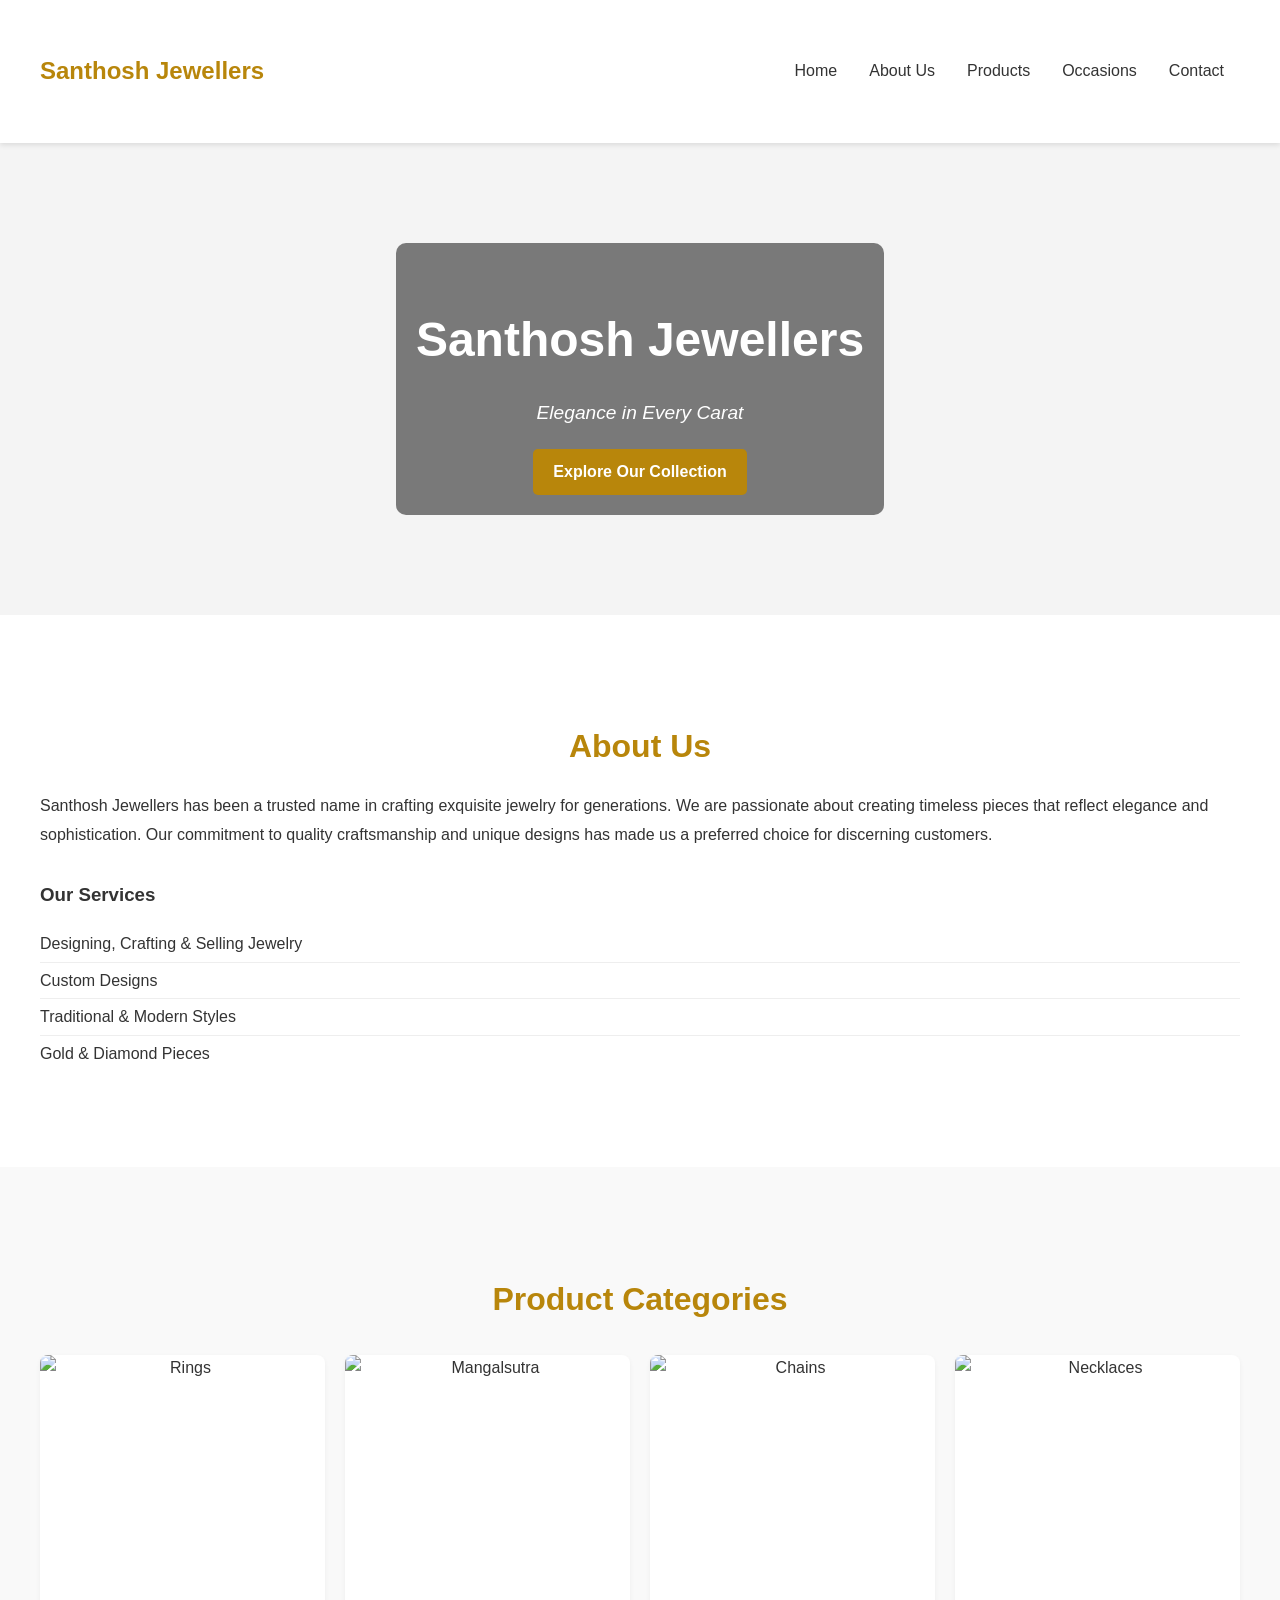
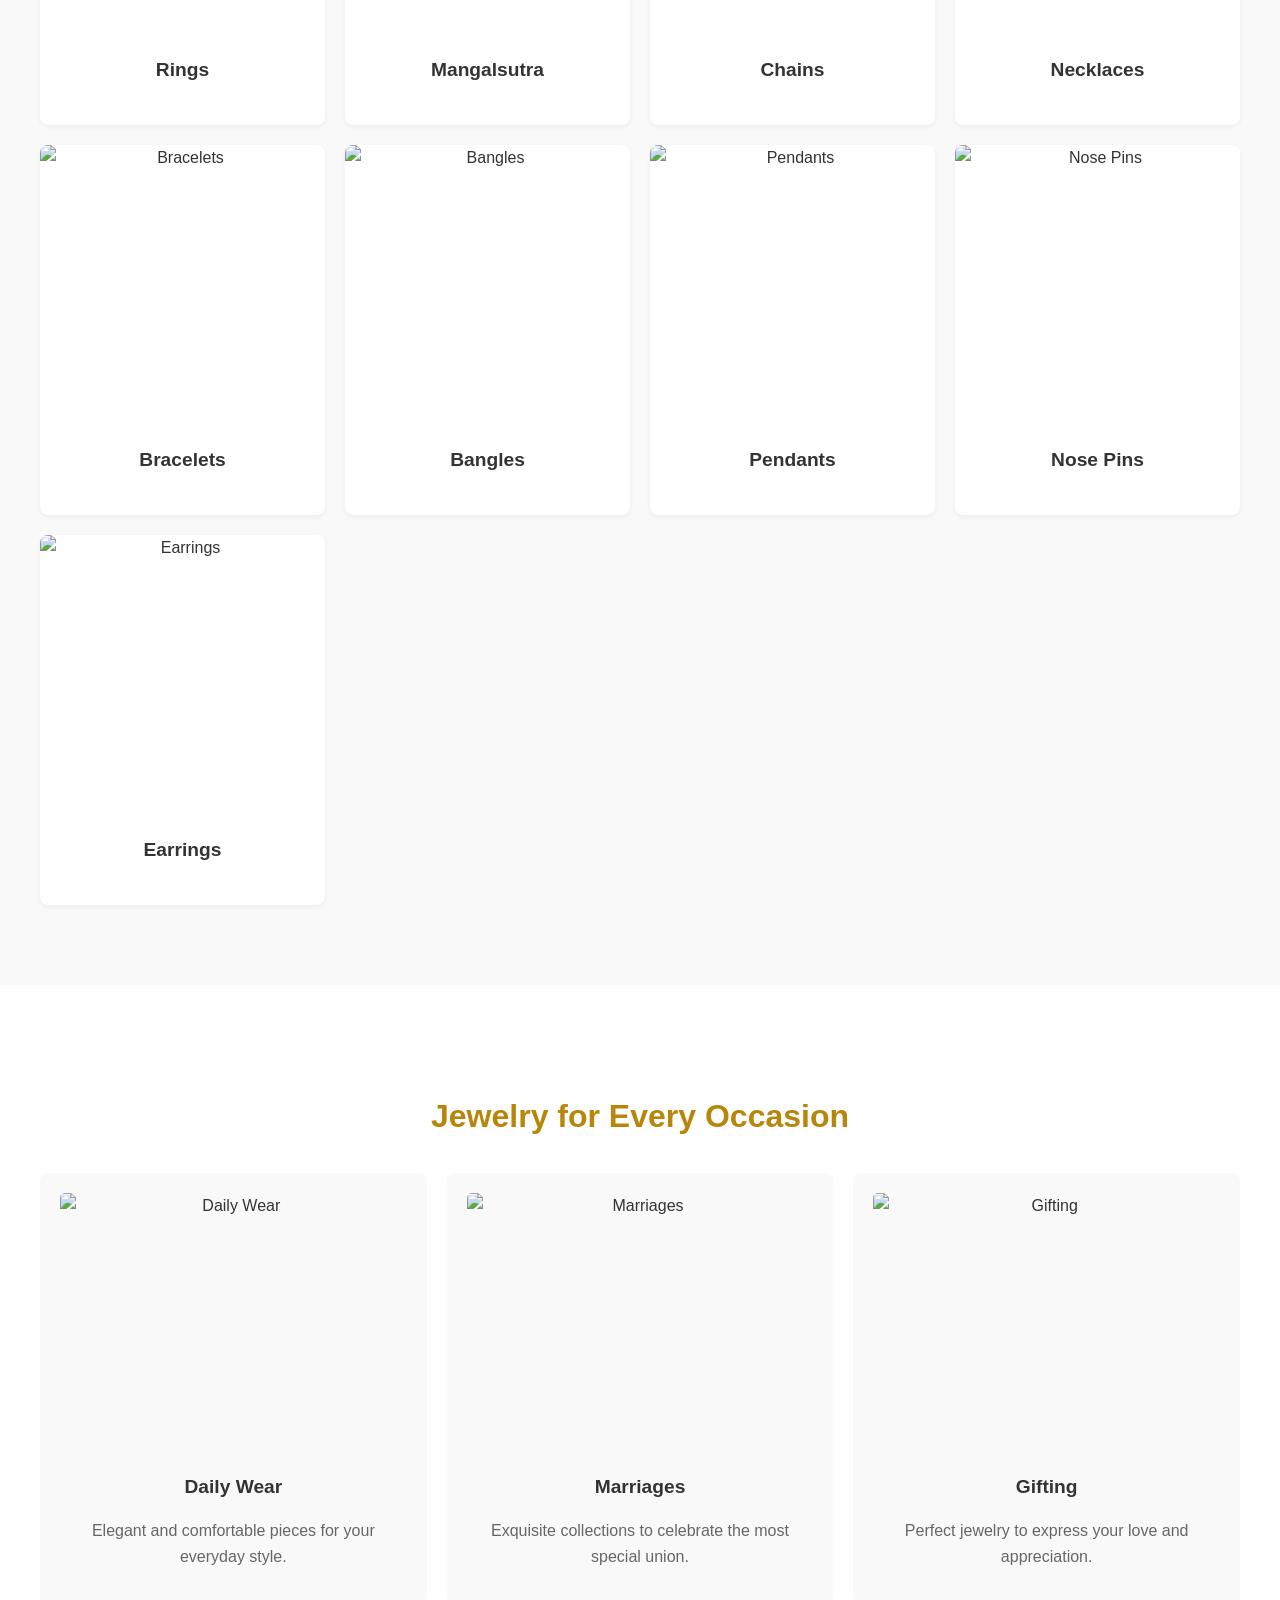
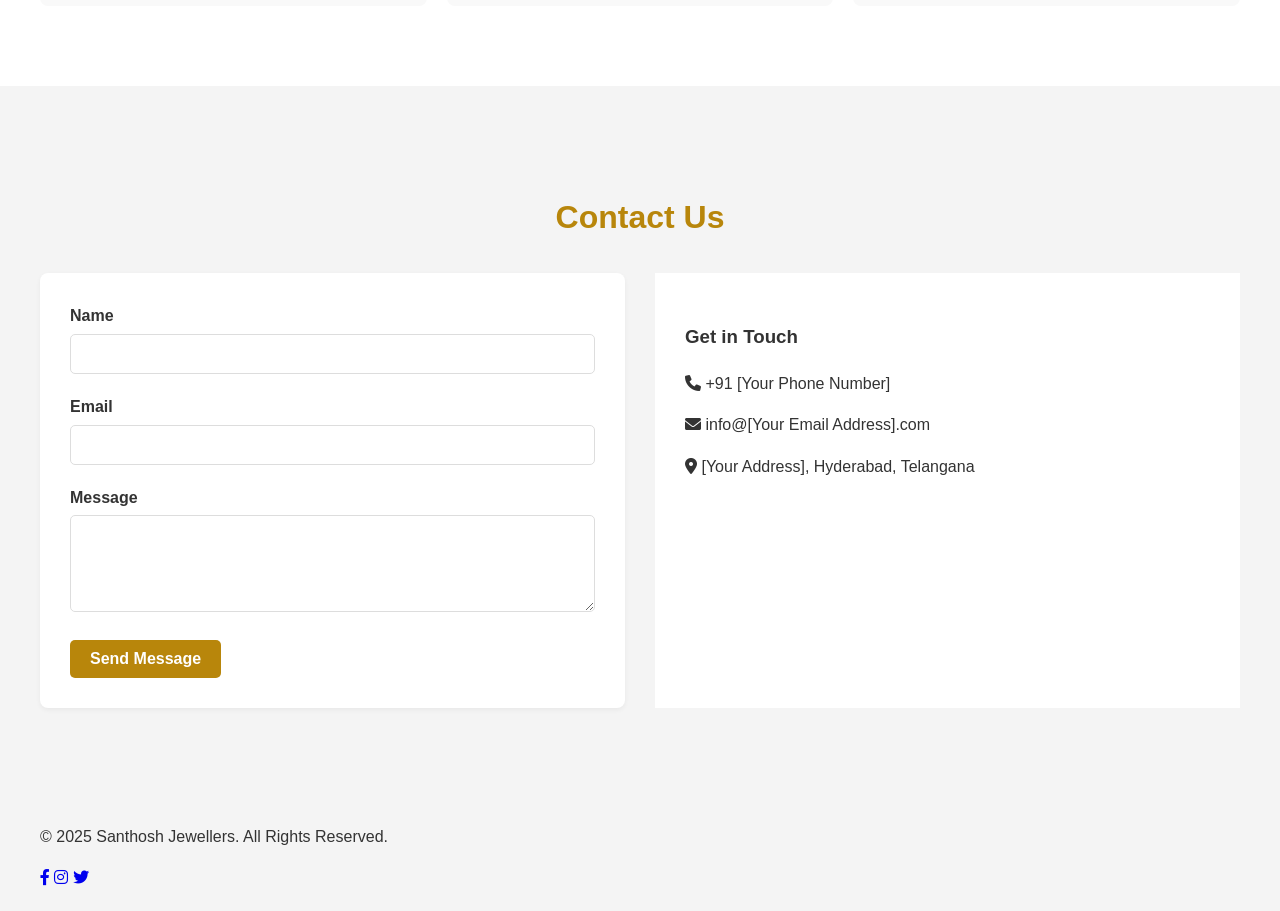
==== index.html @ 13a2f816 "Update index.html" ====
<!DOCTYPE html>
<html lang="en">
<head>
    <meta charset="UTF-8">
    <meta name="viewport" content="width=device-width, initial-scale=1.0">
    <title>Santhosh Jewellers</title>
    <link rel="stylesheet" href="style.css">
    <link rel="stylesheet" href="https://cdnjs.cloudflare.com/ajax/libs/font-awesome/6.0.0/css/all.min.css" integrity="sha512-9usAa10IRO0HhonpyAIVpjrylPvoDwiPUiKdWk5t3PyolY1cOd4DSE0Ga+ri4AuTroPR5aQvXU9xC6qOPnzFeg==" crossorigin="anonymous" referrerpolicy="no-referrer" />
</head>
<body>

    <header>
        <div class="container">
            <h1 class="logo">Santhosh Jewellers</h1>
            <nav>
                <button class="hamburger">
                    <i class="fas fa-bars"></i>
                </button>
                <ul class="nav-links">
                    <li><a href="#hero">Home</a></li>
                    <li><a href="#about">About Us</a></li>
                    <li><a href="#products">Products</a></li>
                    <li><a href="#occasions">Occasions</a></li>
                    <li><a href="#contact">Contact</a></li>
                </ul>
            </nav>
        </div>
    </header>

    <section id="hero" class="hero">
        <div class="hero-content">
            <h1>Santhosh Jewellers</h1>
            <p class="tagline">Elegance in Every Carat</p>
            <a href="#products" class="cta-button">Explore Our Collection</a>
        </div>
    </section>

    <section id="about" class="about">
        <div class="container">
            <h2>About Us</h2>
            <p>Santhosh Jewellers has been a trusted name in crafting exquisite jewelry for generations. We are passionate about creating timeless pieces that reflect elegance and sophistication. Our commitment to quality craftsmanship and unique designs has made us a preferred choice for discerning customers.</p>
            <div class="services">
                <h3>Our Services</h3>
                <ul>
                    <li>Designing, Crafting & Selling Jewelry</li>
                    <li>Custom Designs</li>
                    <li>Traditional & Modern Styles</li>
                    <li>Gold & Diamond Pieces</li>
                </ul>
            </div>
        </div>
    </section>

    <section id="products" class="products">
        <div class="container">
            <h2>Product Categories</h2>
            <div class="product-grid">
                <div class="product-card">
                    <img src="images/rings.jpeg" alt="Rings">
                    <h3>Rings</h3>
                </div>
                <div class="product-card">
                    <img src="images/mangalsutra.jpeg" alt="Mangalsutra">
                    <h3>Mangalsutra</h3>
                </div>
                <div class="product-card">
                    <img src="images/chains.jpeg" alt="Chains">
                    <h3>Chains</h3>
                </div>
                <div class="product-card">
                    <img src="images/necklaces.jpeg" alt="Necklaces">
                    <h3>Necklaces</h3>
                </div>
                <div class="product-card">
                    <img src="images/bracelets.jpg" alt="Bracelets">
                    <h3>Bracelets</h3>
                </div>
                <div class="product-card">
                    <img src="images/bangles.jpeg" alt="Bangles">
                    <h3>Bangles</h3>
                </div>
                <div class="product-card">
                    <img src="images/pendants.jpeg" alt="Pendants">
                    <h3>Pendants</h3>
                </div>
                <div class="product-card">
                    <img src="images/nosepins.jpeg" alt="Nose Pins">
                    <h3>Nose Pins</h3>
                </div>
                <div class="product-card">
                    <img src="images/earrings.jpg" alt="Earrings">
                    <h3>Earrings</h3>
                </div>
            </div>
        </div>
    </section>

    <section id="occasions" class="occasions">
        <div class="container">
            <h2>Jewelry for Every Occasion</h2>
            <div class="occasion-grid">
                <div class="occasion-card">
                    <img src="images/daily-wear.jpg" alt="Daily Wear">
                    <h3>Daily Wear</h3>
                    <p>Elegant and comfortable pieces for your everyday style.</p>
                </div>
                <div class="occasion-card">
                    <img src="images/marriages.jpg" alt="Marriages">
                    <h3>Marriages</h3>
                    <p>Exquisite collections to celebrate the most special union.</p>
                </div>
                <div class="occasion-card">
                    <img src="images/gifting.jpg" alt="Gifting">
                    <h3>Gifting</h3>
                    <p>Perfect jewelry to express your love and appreciation.</p>
                </div>
            </div>
        </div>
    </section>

    <section id="contact" class="contact">
        <div class="container">
            <h2>Contact Us</h2>
            <div class="contact-wrapper">
                <form class="contact-form">
                    <div class="form-group">
                        <label for="name">Name</label>
                        <input type="text" id="name" name="name" required>
                    </div>
                    <div class="form-group">
                        <label for="email">Email</label>
                        <input type="email" id="email" name="email" required>
                    </div>
                    <div class="form-group">
                        <label for="message">Message</label>
                        <textarea id="message" name="message" rows="5" required></textarea>
                    </div>
                    <button type="submit" class="submit-button">Send Message</button>
                </form>
                <div class="contact-info">
                    <h3>Get in Touch</h3>
                    <p><i class="fas fa-phone"></i> +91 [Your Phone Number]</p>
                    <p><i class="fas fa-envelope"></i> info@[Your Email Address].com</p>
                    <p><i class="fas fa-map-marker-alt"></i> [Your Address], Hyderabad, Telangana</p>
                </div>
            </div>
        </div>
    </section>

    <footer>
        <div class="container">
            <p>&copy; 2025 Santhosh Jewellers. All Rights Reserved.</p>
            <div class="social-icons">
                <a href="#" target="_blank"><i class="fab fa-facebook-f"></i></a>
                <a href="#" target="_blank"><i class="fab fa-instagram"></i></a>
                <a href="#" target="_blank"><i class="fab fa-twitter"></i></a>
            </div>
        </div>
    </footer>

    <script>
        const hamburger = document.querySelector('.hamburger');
        const navLinks = document.querySelector('.nav-links');

        hamburger.addEventListener('click', () => {
            navLinks.classList.toggle('open');
        });

        // Basic fade-in animation on scroll (Optional)
        const observer = new IntersectionObserver((entries) => {
            entries.forEach((entry) => {
                if (entry.isIntersecting) {
                    entry.target.classList.add('show');
                }
            });
        });

        const hiddenElements = document.querySelectorAll('.about, .products, .occasions, .contact, .hero');
        hiddenElements.forEach((el) => observer.observe(el));
    </script>

</body>
</html>
---- style.css ----
/* style.css */
body {
    font-family: sans-serif;
    margin: 0;
    padding: 0;
    background-color: #f4f4f4;
    color: #333;
    line-height: 1.6;
}

.container {
    max-width: 1200px;
    margin: 0 auto;
    padding: 20px;
}

/* Header */
header {
    background-color: #fff;
    padding: 1em 0;
    box-shadow: 0 2px 5px rgba(0, 0, 0, 0.1);
    position: sticky;
    top: 0;
    z-index: 100;
}

header .container {
    display: flex;
    justify-content: space-between;
    align-items: center;
}

.logo {
    color: #b8860b; /* Gold color */
    font-size: 1.5em;
    font-weight: bold;
}

nav ul {
    list-style: none;
    padding: 0;
    margin: 0;
    display: flex;
}

nav ul li a {
    display: block;
    padding: 0.5em 1em;
    text-decoration: none;
    color: #333;
    transition: color 0.3s ease;
}

nav ul li a:hover {
    color: #b8860b;
}

.hamburger {
    display: none;
    background: none;
    border: none;
    font-size: 1.5em;
    color: #333;
    cursor: pointer;
}

/* Hero Section */
.hero {
    background-image: url('images/hero-banner.jpg'); /* Replace with your image */
    background-size: cover;
    background-position: center;
    color: #fff;
    text-align: center;
    padding: 100px 0;
    display: flex;
    align-items: center;
    justify-content: center;
}

.hero-content {
    max-width: 800px;
    padding: 20px;
    background-color: rgba(0, 0, 0, 0.5);
    border-radius: 10px;
}

.hero h1 {
    font-size: 3em;
    margin-bottom: 10px;
}

.hero .tagline {
    font-size: 1.2em;
    margin-bottom: 20px;
    font-style: italic;
}

.cta-button {
    display: inline-block;
    background-color: #b8860b;
    color: #fff;
    padding: 10px 20px;
    text-decoration: none;
    border-radius: 5px;
    font-weight: bold;
    transition: background-color 0.3s ease;
}

.cta-button:hover {
    background-color: #966f33;
}

/* About Us Section */
.about {
    padding: 60px 0;
    background-color: #fff;
}

.about h2 {
    color: #b8860b;
    text-align: center;
    margin-bottom: 20px;
    font-size: 2em;
}

.about p {
    line-height: 1.8;
    margin-bottom: 20px;
}

.services {
    margin-top: 30px;
}

.services h3 {
    color: #333;
    margin-bottom: 10px;
}

.services ul {
    list-style: none;
    padding: 0;
}

.services ul li {
    padding: 5px 0;
    border-bottom: 1px solid #eee;
}

.services ul li:last-child {
    border-bottom: none;
}

/* Product Categories Section */
.products {
    padding: 60px 0;
    background-color: #f9f9f9;
}

.products h2 {
    color: #b8860b;
    text-align: center;
    margin-bottom: 30px;
    font-size: 2em;
}

.product-grid {
    display: grid;
    grid-template-columns: repeat(auto-fit, minmax(250px, 1fr));
    gap: 20px;
}

.product-card {
    background-color: #fff;
    border-radius: 8px;
    overflow: hidden;
    box-shadow: 0 2px 5px rgba(0, 0, 0, 0.05);
    text-align: center;
    padding-bottom: 20px;
}

.product-card img {
    width: 100%;
    display: block;
    height: auto; /* Maintain aspect ratio */
    aspect-ratio: 1 / 1; /* Ensure square aspect ratio */
    object-fit: cover;
}

.product-card h3 {
    margin-top: 15px;
    color: #333;
    font-size: 1.2em;
}

/* Occasions Section */
.occasions {
    padding: 60px 0;
    background-color: #fff;
}

.occasions h2 {
    color: #b8860b;
    text-align: center;
    margin-bottom: 30px;
    font-size: 2em;
}

.occasion-grid {
    display: grid;
    grid-template-columns: repeat(auto-fit, minmax(300px, 1fr));
    gap: 20px;
}

.occasion-card {
    background-color: #f9f9f9;
    padding: 20px;
    border-radius: 8px;
    text-align: center;
}

.occasion-card img {
    width: 100%;
    display: block;
    border-radius: 5px;
    margin-bottom: 10px;
    height: auto;
    aspect-ratio: 4 / 3;
    object-fit: cover;
}

.occasion-card h3 {
    color: #333;
    margin-bottom: 10px;
    font-size: 1.2em;
}

.occasion-card p {
    color: #666;
}

/* Contact Section */
.contact {
    padding: 60px 0;
    background-color: #f4f4f4;
}

.contact h2 {
    color: #b8860b;
    text-align: center;
    margin-bottom: 30px;
    font-size: 2em;
}

.contact-wrapper {
    display: grid;
    grid-template-columns: repeat(auto-fit, minmax(300px, 1fr));
    gap: 30px;
}

.contact-form {
    background-color: #fff;
    padding: 30px;
    border-radius: 8px;
    box-shadow: 0 2px 5px rgba(0, 0, 0, 0.05);
}

.form-group {
    margin-bottom: 20px;
}

.form-group label {
    display: block;
    margin-bottom: 5px;
    color: #333;
    font-weight: bold;
}

.form-group input[type="text"],
.form-group input[type="email"],
.form-group textarea {
    width: 100%;
    padding: 10px;
    border: 1px solid #ddd;
    border-radius: 5px;
    box-sizing: border-box;
    font-size: 1em;
}

.form-group textarea {
    resize: vertical;
}

.submit-button {
    background-color: #b8860b;
    color: #fff;
    padding: 10px 20px;
    border: none;
    border-radius: 5px;
    cursor: pointer;
    font-size: 1em;
    font-weight: bold;
    transition: background-color 0.3s ease;
}

.submit-button:hover {
    background-color: #966f33;
}

.contact-info {
    background-color: #fff;
    padding: 30px;
    border-radius
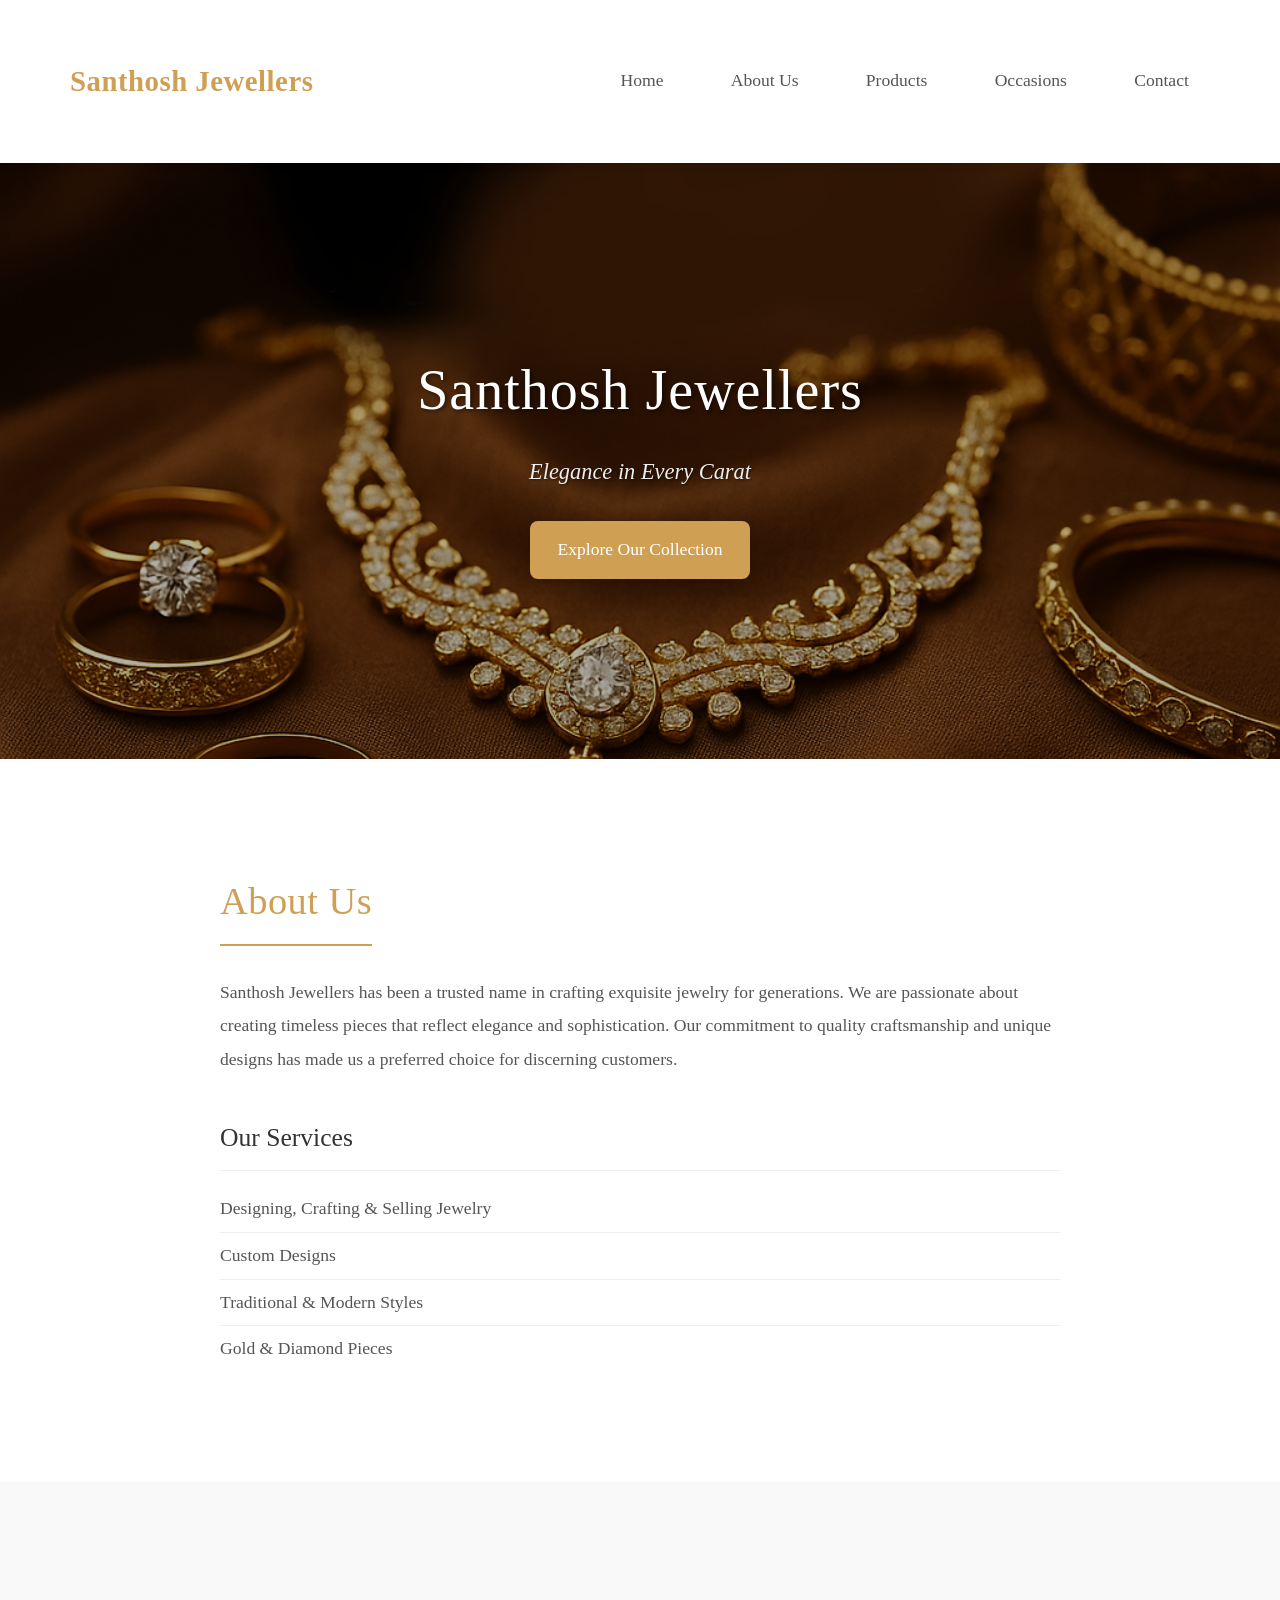
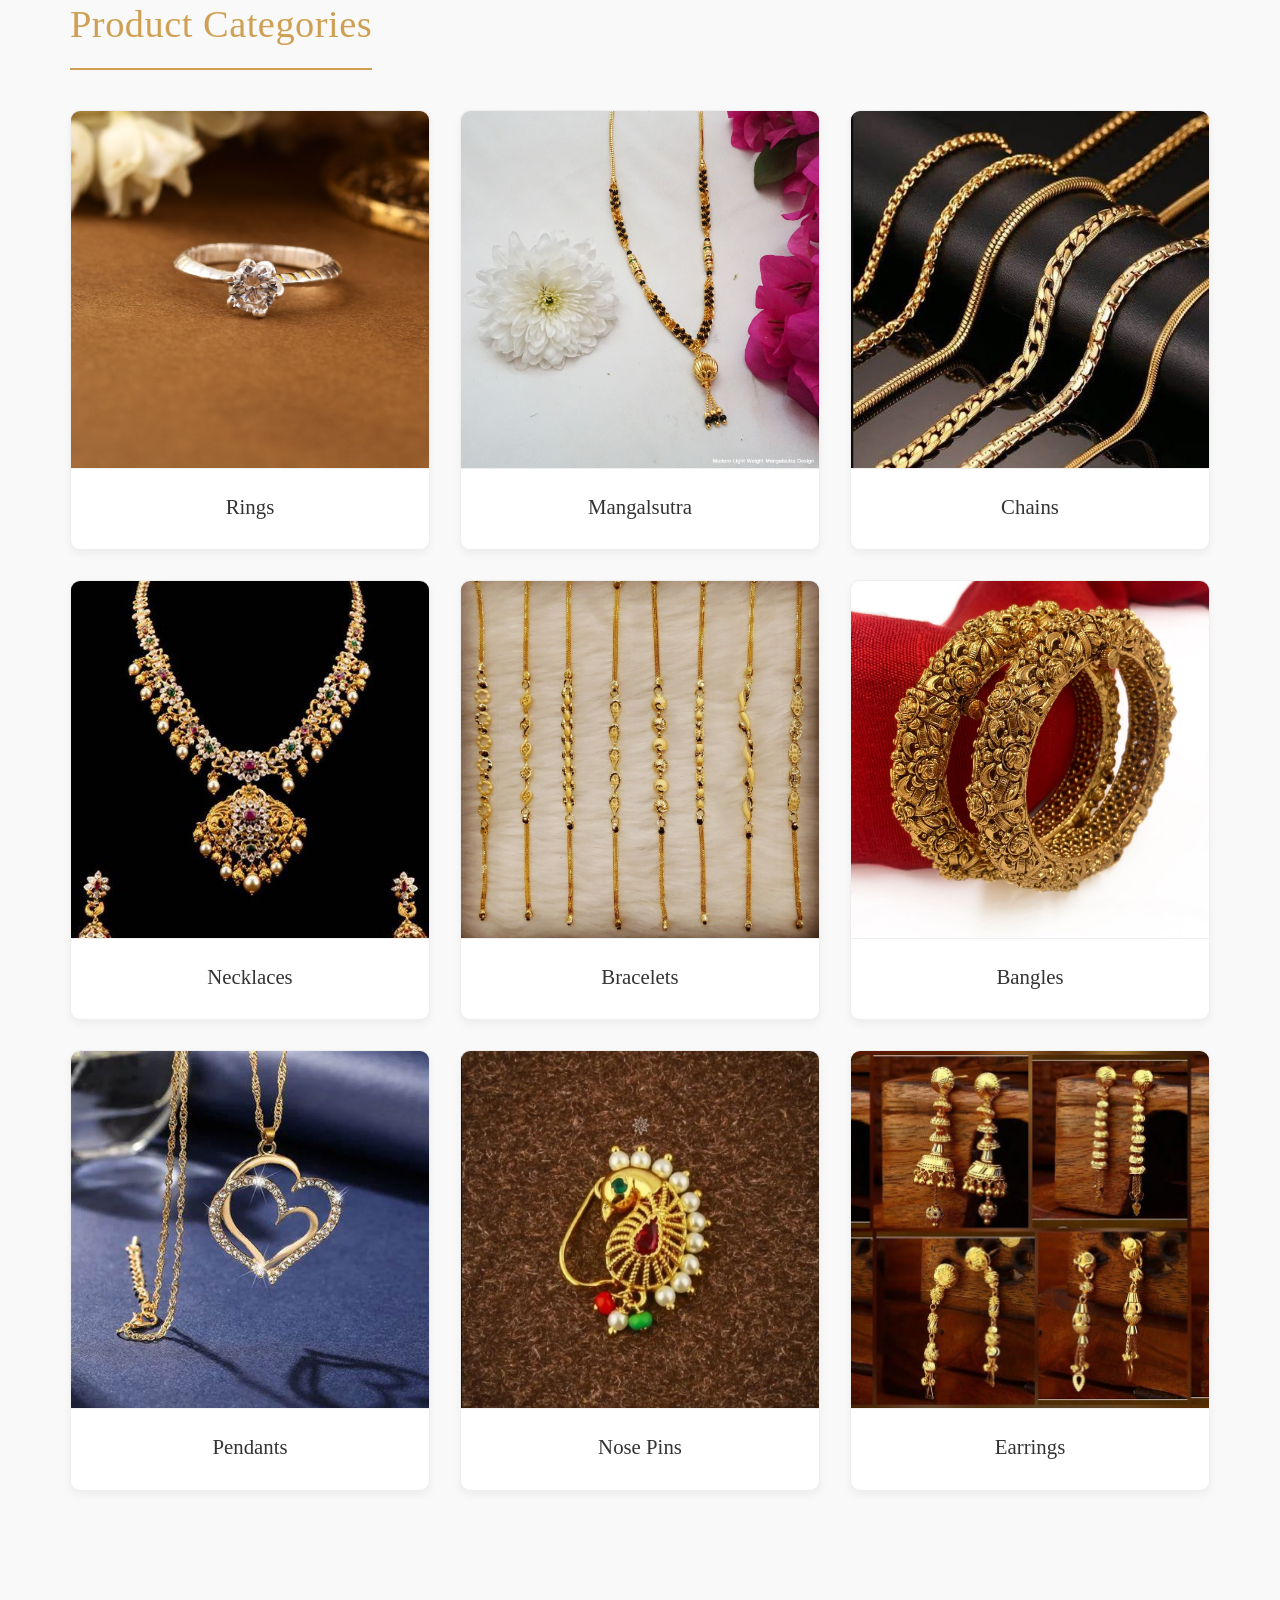
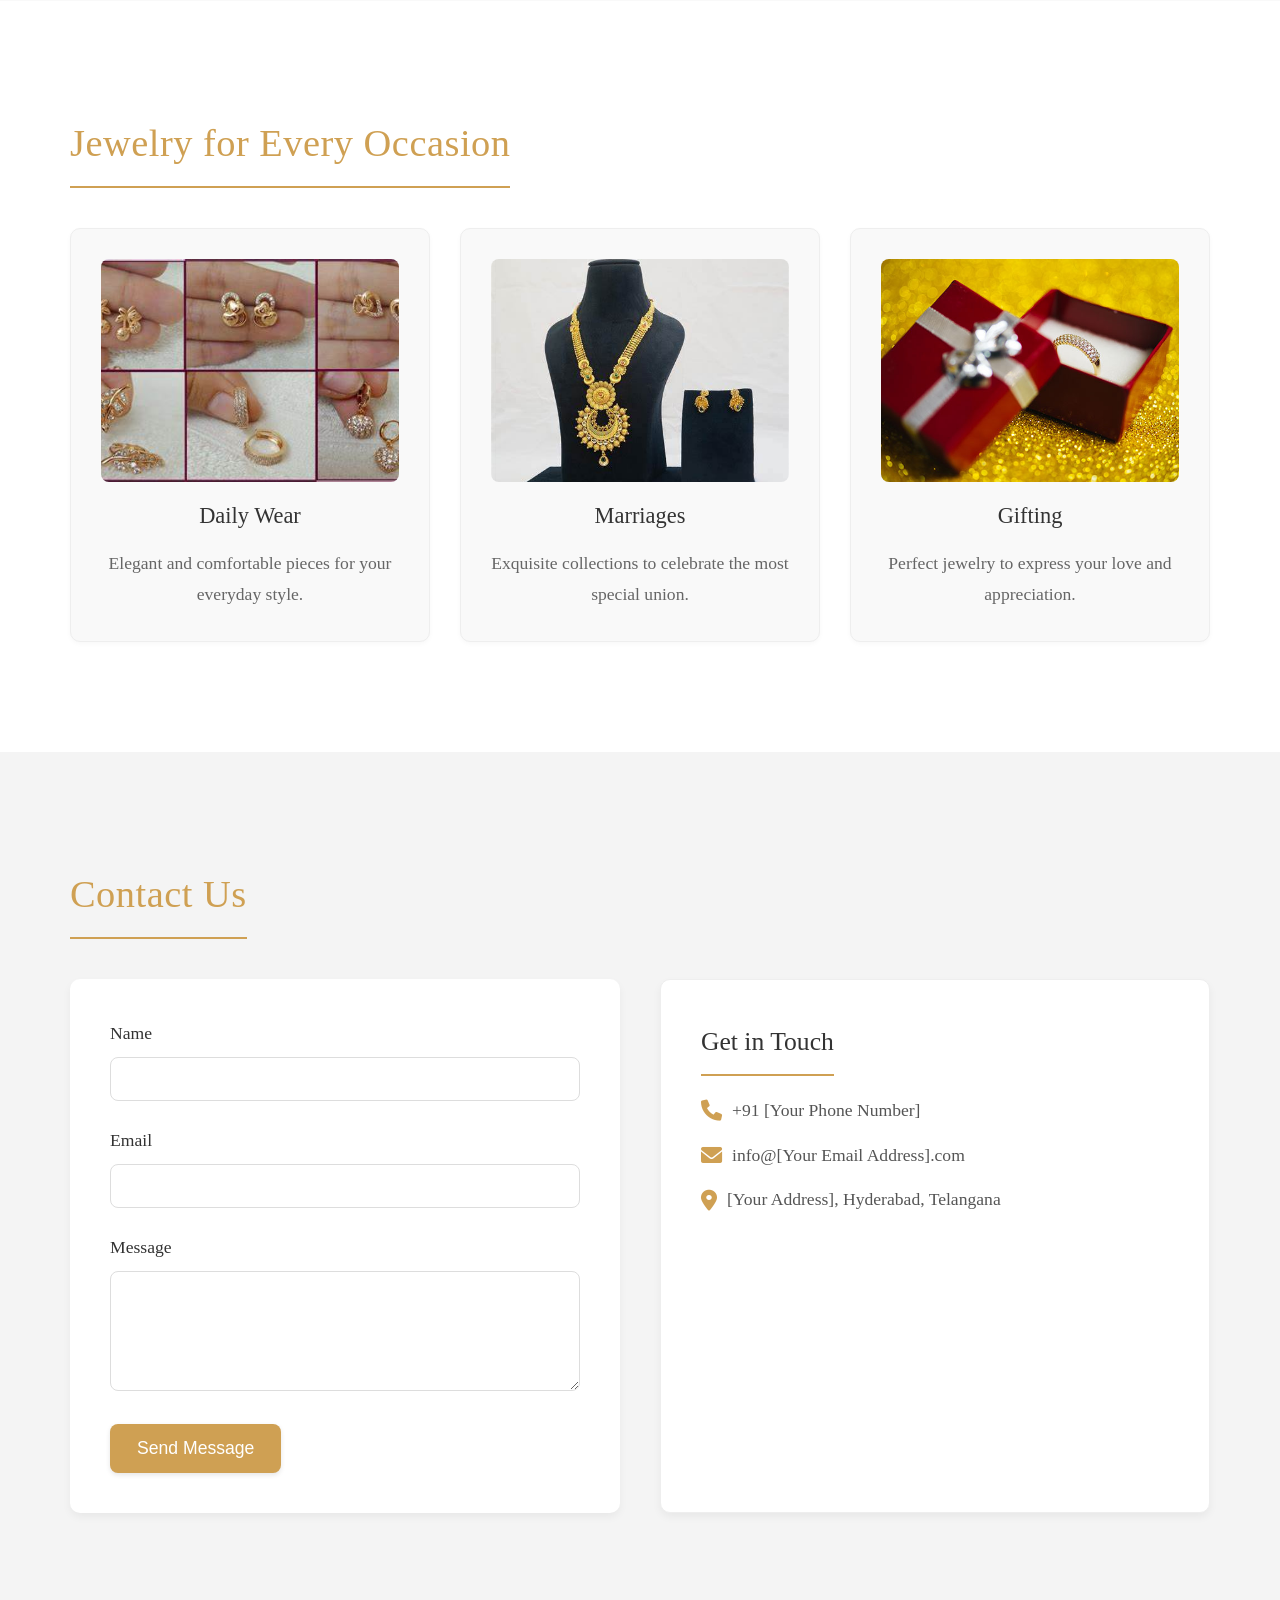
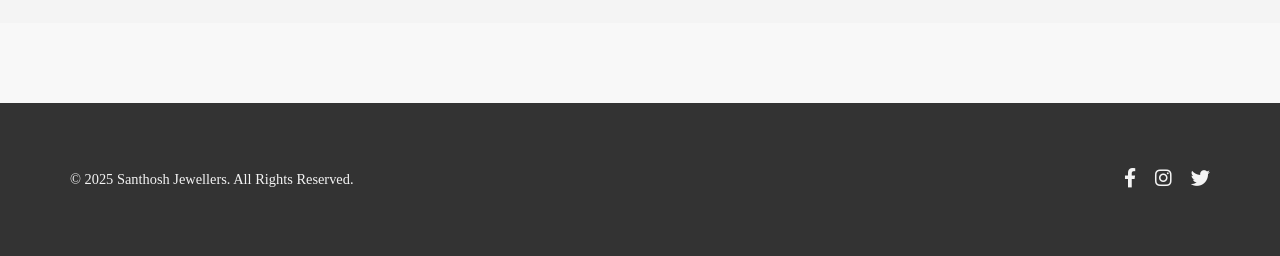
==== commit c9f613d2: "Update index.html" ====
--- a/index.html
+++ b/index.html
@@ -100,12 +100,12 @@
             <h2>Jewelry for Every Occasion</h2>
             <div class="occasion-grid">
                 <div class="occasion-card">
-                    <img src="images/daily-wear.jpg" alt="Daily Wear">
+                    <img src="images/daily-wear.jpeg" alt="Daily Wear">
                     <h3>Daily Wear</h3>
                     <p>Elegant and comfortable pieces for your everyday style.</p>
                 </div>
                 <div class="occasion-card">
-                    <img src="images/marriages.jpg" alt="Marriages">
+                    <img src="images/marriages.jpeg" alt="Marriages">
                     <h3>Marriages</h3>
                     <p>Exquisite collections to celebrate the most special union.</p>
                 </div>
--- a/style.css
+++ b/style.css
@@ -1,24 +1,30 @@
 /* style.css */
-body {
-    font-family: sans-serif;
+* {
     margin: 0;
     padding: 0;
-    background-color: #f4f4f4;
+    box-sizing: border-box;
+}
+
+body {
+    font-family: 'Merriweather', serif;
+    margin: 0;
+    padding: 0;
+    background-color: #f8f8f8;
     color: #333;
-    line-height: 1.6;
+    line-height: 1.7;
 }
 
 .container {
     max-width: 1200px;
     margin: 0 auto;
-    padding: 20px;
+    padding: 30px;
 }
 
 /* Header */
 header {
     background-color: #fff;
-    padding: 1em 0;
-    box-shadow: 0 2px 5px rgba(0, 0, 0, 0.1);
+    padding: 1.5em 0;
+    box-shadow: 0 4px 8px rgba(0, 0, 0, 0.05);
     position: sticky;
     top: 0;
     z-index: 100;
@@ -31,9 +37,15 @@
 }
 
 .logo {
-    color: #b8860b; /* Gold color */
-    font-size: 1.5em;
+    color: #cfa053;
+    font-size: 1.8em;
     font-weight: bold;
+    letter-spacing: 0.5px;
+}
+
+nav {
+    display: flex;
+    align-items: center;
 }
 
 nav ul {
@@ -43,98 +55,146 @@
     display: flex;
 }
 
+nav ul li {
+    margin-left: 25px;
+}
+
+nav ul li:first-child {
+    margin-left: 0;
+}
+
 nav ul li a {
     display: block;
-    padding: 0.5em 1em;
+    padding: 0.7em 1.2em;
     text-decoration: none;
-    color: #333;
-    transition: color 0.3s ease;
+    color: #555;
+    transition: color 0.3s ease, border-bottom 0.3s ease;
+    font-size: 1.1em;
 }
 
 nav ul li a:hover {
-    color: #b8860b;
+    color: #cfa053;
+    border-bottom: 2px solid #cfa053;
 }
 
 .hamburger {
     display: none;
     background: none;
     border: none;
-    font-size: 1.5em;
-    color: #333;
+    font-size: 1.8em;
+    color: #555;
     cursor: pointer;
 }
 
 /* Hero Section */
 .hero {
-    background-image: url('images/hero-banner.jpg'); /* Replace with your image */
+    background-image: url('images/hero-banner.png');
     background-size: cover;
     background-position: center;
     color: #fff;
     text-align: center;
-    padding: 100px 0;
+    padding: 150px 0;
     display: flex;
     align-items: center;
     justify-content: center;
+    position: relative;
+}
+
+.hero::before {
+    content: '';
+    position: absolute;
+    top: 0;
+    left: 0;
+    width: 100%;
+    height: 100%;
+    background-color: rgba(0, 0, 0, 0.3);
 }
 
 .hero-content {
-    max-width: 800px;
-    padding: 20px;
-    background-color: rgba(0, 0, 0, 0.5);
-    border-radius: 10px;
+    max-width: 900px;
+    padding: 30px;
+    text-align: center;
+    position: relative;
 }
 
 .hero h1 {
-    font-size: 3em;
-    margin-bottom: 10px;
+    font-size: 3.5em;
+    margin-bottom: 15px;
+    letter-spacing: 1px;
+    font-weight: 400;
+    text-shadow: 2px 2px 4px rgba(0, 0, 0, 0.5);
 }
 
 .hero .tagline {
-    font-size: 1.2em;
-    margin-bottom: 20px;
+    font-size: 1.4em;
+    margin-bottom: 30px;
     font-style: italic;
+    color: #eee;
+    text-shadow: 1px 1px 2px rgba(0, 0, 0, 0.5);
 }
 
 .cta-button {
     display: inline-block;
+    background-color: #cfa053;
+    color: #fff;
+    padding: 12px 25px;
+    text-decoration: none;
+    border-radius: 8px;
+    font-weight: 500;
+    transition: background-color 0.3s ease, box-shadow 0.3s ease, transform 0.2s ease;
+    box-shadow: 0 2px 5px rgba(0, 0, 0, 0.1);
+    font-size: 1.1em;
+    border: 2px solid transparent;
+}
+
+.cta-button:hover {
     background-color: #b8860b;
-    color: #fff;
-    padding: 10px 20px;
-    text-decoration: none;
-    border-radius: 5px;
-    font-weight: bold;
-    transition: background-color 0.3s ease;
-}
-
-.cta-button:hover {
-    background-color: #966f33;
+    box-shadow: 0 4px 8px rgba(0, 0, 0, 0.15);
+    transform: translateY(-2px);
+    border-color: #b8860b;
 }
 
 /* About Us Section */
 .about {
-    padding: 60px 0;
+    padding: 80px 0;
     background-color: #fff;
 }
 
+.about .container {
+    max-width: 900px;
+}
+
 .about h2 {
-    color: #b8860b;
-    text-align: center;
-    margin-bottom: 20px;
-    font-size: 2em;
+    color: #cfa053;
+    text-align: center;
+    margin-bottom: 30px;
+    font-size: 2.4em;
+    font-weight: 400;
+    letter-spacing: 0.5px;
+    border-bottom: 2px solid #cfa053;
+    padding-bottom: 10px;
+    display: inline-block;
+    width: auto;
 }
 
 .about p {
-    line-height: 1.8;
-    margin-bottom: 20px;
+    line-height: 1.9;
+    margin-bottom: 30px;
+    color: #555;
+    font-size: 1.1em;
 }
 
 .services {
-    margin-top: 30px;
+    margin-top: 40px;
 }
 
 .services h3 {
     color: #333;
-    margin-bottom: 10px;
+    margin-bottom: 15px;
+    font-size: 1.6em;
+    font-weight: 500;
+    border-bottom: 1px solid #eee;
+    padding-bottom: 10px;
 }
 
 .services ul {
@@ -143,8 +203,14 @@
 }
 
 .services ul li {
-    padding: 5px 0;
+    padding: 8px 0;
     border-bottom: 1px solid #eee;
+    color: #555;
+    font-size: 1.1em;
+    transition:  color 0.3s ease;
+}
+.services ul li:hover{
+    color: #cfa053;
 }
 
 .services ul li:last-child {
@@ -153,161 +219,393 @@
 
 /* Product Categories Section */
 .products {
-    padding: 60px 0;
+    padding: 80px 0;
     background-color: #f9f9f9;
 }
 
 .products h2 {
-    color: #b8860b;
-    text-align: center;
-    margin-bottom: 30px;
-    font-size: 2em;
-}
+    color: #cfa053;
+    text-align: center;
+    margin-bottom: 40px;
+    font-size: 2.4em;
+    font-weight: 400;
+    letter-spacing: 0.5px;
+    border-bottom: 2px solid #cfa053;
+    padding-bottom: 10px;
+    display: inline-block;
+    width: auto;
+}
+
 
 .product-grid {
     display: grid;
-    grid-template-columns: repeat(auto-fit, minmax(250px, 1fr));
-    gap: 20px;
+    grid-template-columns: repeat(auto-fit, minmax(280px, 1fr));
+    gap: 30px;
 }
 
 .product-card {
     background-color: #fff;
-    border-radius: 8px;
+    border-radius: 10px;
     overflow: hidden;
-    box-shadow: 0 2px 5px rgba(0, 0, 0, 0.05);
-    text-align: center;
-    padding-bottom: 20px;
+    box-shadow: 0 4px 8px rgba(0, 0, 0, 0.05);
+    text-align: center;
+    padding-bottom: 25px;
+    transition: transform 0.3s ease-in-out, box-shadow 0.3s ease-in-out;
+    border: 1px solid #eee;
+}
+
+.product-card:hover {
+    transform: translateY(-5px);
+    box-shadow: 0 6px 12px rgba(0, 0, 0, 0.1);
+    border-color: #cfa053;
 }
 
 .product-card img {
     width: 100%;
     display: block;
-    height: auto; /* Maintain aspect ratio */
-    aspect-ratio: 1 / 1; /* Ensure square aspect ratio */
+    height: auto;
+    aspect-ratio: 1 / 1;
     object-fit: cover;
+    border-bottom: 1px solid #eee;
+    transition:  transform 0.3s ease-in-out;
+}
+.product-card img:hover{
+    transform: scale(1.05);
 }
 
 .product-card h3 {
-    margin-top: 15px;
+    margin-top: 20px;
     color: #333;
-    font-size: 1.2em;
+    font-size: 1.3em;
+    font-weight: 500;
 }
 
 /* Occasions Section */
 .occasions {
-    padding: 60px 0;
+    padding: 80px 0;
     background-color: #fff;
 }
 
 .occasions h2 {
-    color: #b8860b;
-    text-align: center;
-    margin-bottom: 30px;
-    font-size: 2em;
+    color: #cfa053;
+    text-align: center;
+    margin-bottom: 40px;
+    font-size: 2.4em;
+    font-weight: 400;
+    letter-spacing: 0.5px;
+    border-bottom: 2px solid #cfa053;
+    padding-bottom: 10px;
+    display: inline-block;
+    width: auto;
 }
 
 .occasion-grid {
     display: grid;
-    grid-template-columns: repeat(auto-fit, minmax(300px, 1fr));
-    gap: 20px;
+    grid-template-columns: repeat(auto-fit, minmax(320px, 1fr));
+    gap: 30px;
 }
 
 .occasion-card {
     background-color: #f9f9f9;
-    padding: 20px;
-    border-radius: 8px;
-    text-align: center;
+    padding: 30px;
+    border-radius: 10px;
+    text-align: center;
+    box-shadow: 0 2px 5px rgba(0, 0, 0, 0.03);
+    transition: transform 0.3s ease-in-out, box-shadow 0.3s ease-in-out;
+    border: 1px solid #eee;
+}
+.occasion-card:hover {
+    transform: translateY(-5px);
+    box-shadow: 0 6px 12px rgba(0, 0, 0, 0.1);
+    border-color: #cfa053;
 }
 
 .occasion-card img {
     width: 100%;
     display: block;
-    border-radius: 5px;
-    margin-bottom: 10px;
+    border-radius: 8px;
+    margin-bottom: 15px;
     height: auto;
     aspect-ratio: 4 / 3;
     object-fit: cover;
+    transition:  transform 0.3s ease-in-out;
+}
+.occasion-card img:hover{
+    transform: scale(1.05);
 }
 
 .occasion-card h3 {
     color: #333;
-    margin-bottom: 10px;
-    font-size: 1.2em;
+    margin-bottom: 12px;
+    font-size: 1.4em;
+    font-weight: 500;
 }
 
 .occasion-card p {
     color: #666;
+    font-size: 1.1em;
+    line-height: 1.8;
 }
 
 /* Contact Section */
 .contact {
-    padding: 60px 0;
+    padding: 80px 0;
     background-color: #f4f4f4;
 }
 
 .contact h2 {
-    color: #b8860b;
-    text-align: center;
-    margin-bottom: 30px;
-    font-size: 2em;
+    color: #cfa053;
+    text-align: center;
+    margin-bottom: 40px;
+    font-size: 2.4em;
+    font-weight: 400;
+    letter-spacing: 0.5px;
+    border-bottom: 2px solid #cfa053;
+    padding-bottom: 10px;
+    display: inline-block;
+    width: auto;
 }
 
 .contact-wrapper {
     display: grid;
-    grid-template-columns: repeat(auto-fit, minmax(300px, 1fr));
-    gap: 30px;
+    grid-template-columns: repeat(auto-fit, minmax(400px, 1fr));
+    gap: 40px;
 }
 
 .contact-form {
     background-color: #fff;
-    padding: 30px;
-    border-radius: 8px;
-    box-shadow: 0 2px 5px rgba(0, 0, 0, 0.05);
+    padding: 40px;
+    border-radius: 10px;
+    box-shadow: 0 4px 8px rgba(0, 0, 0, 0.05);
 }
 
 .form-group {
-    margin-bottom: 20px;
+    margin-bottom: 25px;
 }
 
 .form-group label {
     display: block;
-    margin-bottom: 5px;
+    margin-bottom: 8px;
     color: #333;
-    font-weight: bold;
+    font-weight: 500;
+    font-size: 1.1em;
 }
 
 .form-group input[type="text"],
 .form-group input[type="email"],
 .form-group textarea {
     width: 100%;
-    padding: 10px;
+    padding: 12px;
     border: 1px solid #ddd;
-    border-radius: 5px;
+    border-radius: 8px;
     box-sizing: border-box;
     font-size: 1em;
+    transition: border-color 0.3s ease;
+}
+.form-group input[type="text"]:focus,
+.form-group input[type="email"]:focus,
+.form-group textarea:focus{
+    outline: none;
+    border-color: #cfa053;
 }
 
 .form-group textarea {
     resize: vertical;
+    min-height: 120px;
 }
 
 .submit-button {
+    background-color: #cfa053;
+    color: #fff;
+    padding: 12px 25px;
+    border: none;
+    border-radius: 8px;
+    cursor: pointer;
+    font-size: 1.1em;
+    font-weight: 500;
+    transition: background-color 0.3s ease, box-shadow 0.3s ease, transform 0.2s ease, border-color 0.3s ease;
+    box-shadow: 0 2px 5px rgba(0, 0, 0, 0.1);
+    border: 2px solid transparent;
+}
+
+.submit-button:hover {
     background-color: #b8860b;
-    color: #fff;
-    padding: 10px 20px;
-    border: none;
-    border-radius: 5px;
-    cursor: pointer;
-    font-size: 1em;
-    font-weight: bold;
-    transition: background-color 0.3s ease;
-}
-
-.submit-button:hover {
-    background-color: #966f33;
+    box-shadow: 0 4px 8px rgba(0, 0, 0, 0.15);
+    transform: translateY(-2px);
+    border-color: #b8860b;
 }
 
 .contact-info {
     background-color: #fff;
-    padding: 30px;
-    border-radius
+    padding: 40px;
+    border-radius: 10px;
+    box-shadow: 0 4px 8px rgba(0, 0, 0, 0.05);
+    border: 1px solid #eee;
+}
+
+.contact-info h3 {
+    color: #333;
+    margin-bottom: 20px;
+    font-size: 1.6em;
+    font-weight: 500;
+    border-bottom: 2px solid #cfa053;
+    padding-bottom: 10px;
+    display: inline-block;
+    width: auto;
+}
+
+.contact-info p {
+    display: flex;
+    align-items: center;
+    margin-bottom: 15px;
+    color: #555;
+    font-size: 1.1em;
+}
+
+.contact-info i {
+    margin-right: 10px;
+    color: #cfa053;
+    font-size: 1.2em;
+}
+
+/* Footer */
+footer {
+    background-color: #333;
+    color: #f4f4f4;
+    padding: 30px 0;
+    text-align: center;
+    margin-top: 80px;
+}
+
+footer .container {
+    display: flex;
+    justify-content: space-between;
+    align-items: center;
+}
+
+footer p {
+    margin: 0;
+    font-size: 0.9em;
+}
+
+.social-icons a {
+    display: inline-block;
+    margin-left: 15px;
+    color: #f4f4f4;
+    font-size: 1.2em;
+    text-decoration: none;
+    transition: color 0.3s ease, transform 0.3s ease;
+}
+
+.social-icons a:hover {
+    color: #cfa053;
+    transform: scale(1.2);
+}
+
+.social-icons a:first-child {
+    margin-left: 0;
+}
+
+/* Mobile Styles */
+@media (max-width: 768px) {
+    .container {
+        padding: 15px;
+    }
+
+    header .container {
+        flex-direction: column;
+        align-items: flex-start;
+    }
+
+    .logo {
+        margin-bottom: 15px;
+    }
+
+    nav {
+        width: 100%;
+    }
+
+    .hamburger {
+        display: block;
+        position: absolute;
+        top: 15px;
+        right: 15px;
+    }
+
+    nav ul {
+        display: none;
+        flex-direction: column;
+        width: 100%;
+        background-color: #fff;
+        box-shadow: 0 2px 5px rgba(0, 0, 0, 0.1);
+        margin-top: 5px;
+    }
+
+    nav ul.open {
+        display: flex;
+    }
+
+    nav ul li {
+        margin: 0;
+        border-bottom: 1px solid #eee;
+    }
+
+    nav ul li:last-child {
+        border-bottom: none;
+    }
+
+    nav ul li a {
+        padding: 1em;
+        text-align: center;
+    }
+
+    .hero {
+        padding: 100px 0;
+    }
+
+    .hero h1 {
+        font-size: 2.5em;
+    }
+
+    .hero .tagline {
+        font-size: 1.1em;
+        margin-bottom: 20px;
+    }
+
+    .product-grid {
+        grid-template-columns: repeat(auto-fit, minmax(200px, 1fr));
+    }
+
+    .occasion-grid {
+        grid-template-columns: 1fr;
+    }
+
+    .contact-wrapper {
+        grid-template-columns: 1fr;
+    }
+
+    footer .container {
+        flex-direction: column;
+        align-items: center;
+    }
+
+    .social-icons {
+        margin-top: 15px;
+    }
+
+    .social-icons a {
+        margin: 0 10px;
+    }
+}
+
+/* Fade-in Animation */
+.hidden {
+    opacity: 0;
+    transition: opacity 0.5s ease-in-out, transform 0.5s ease-in-out;
+    transform: translateY(20px);
+}
+
+.show {
+    opacity: 1;
+    transform: translateY(0);
+}
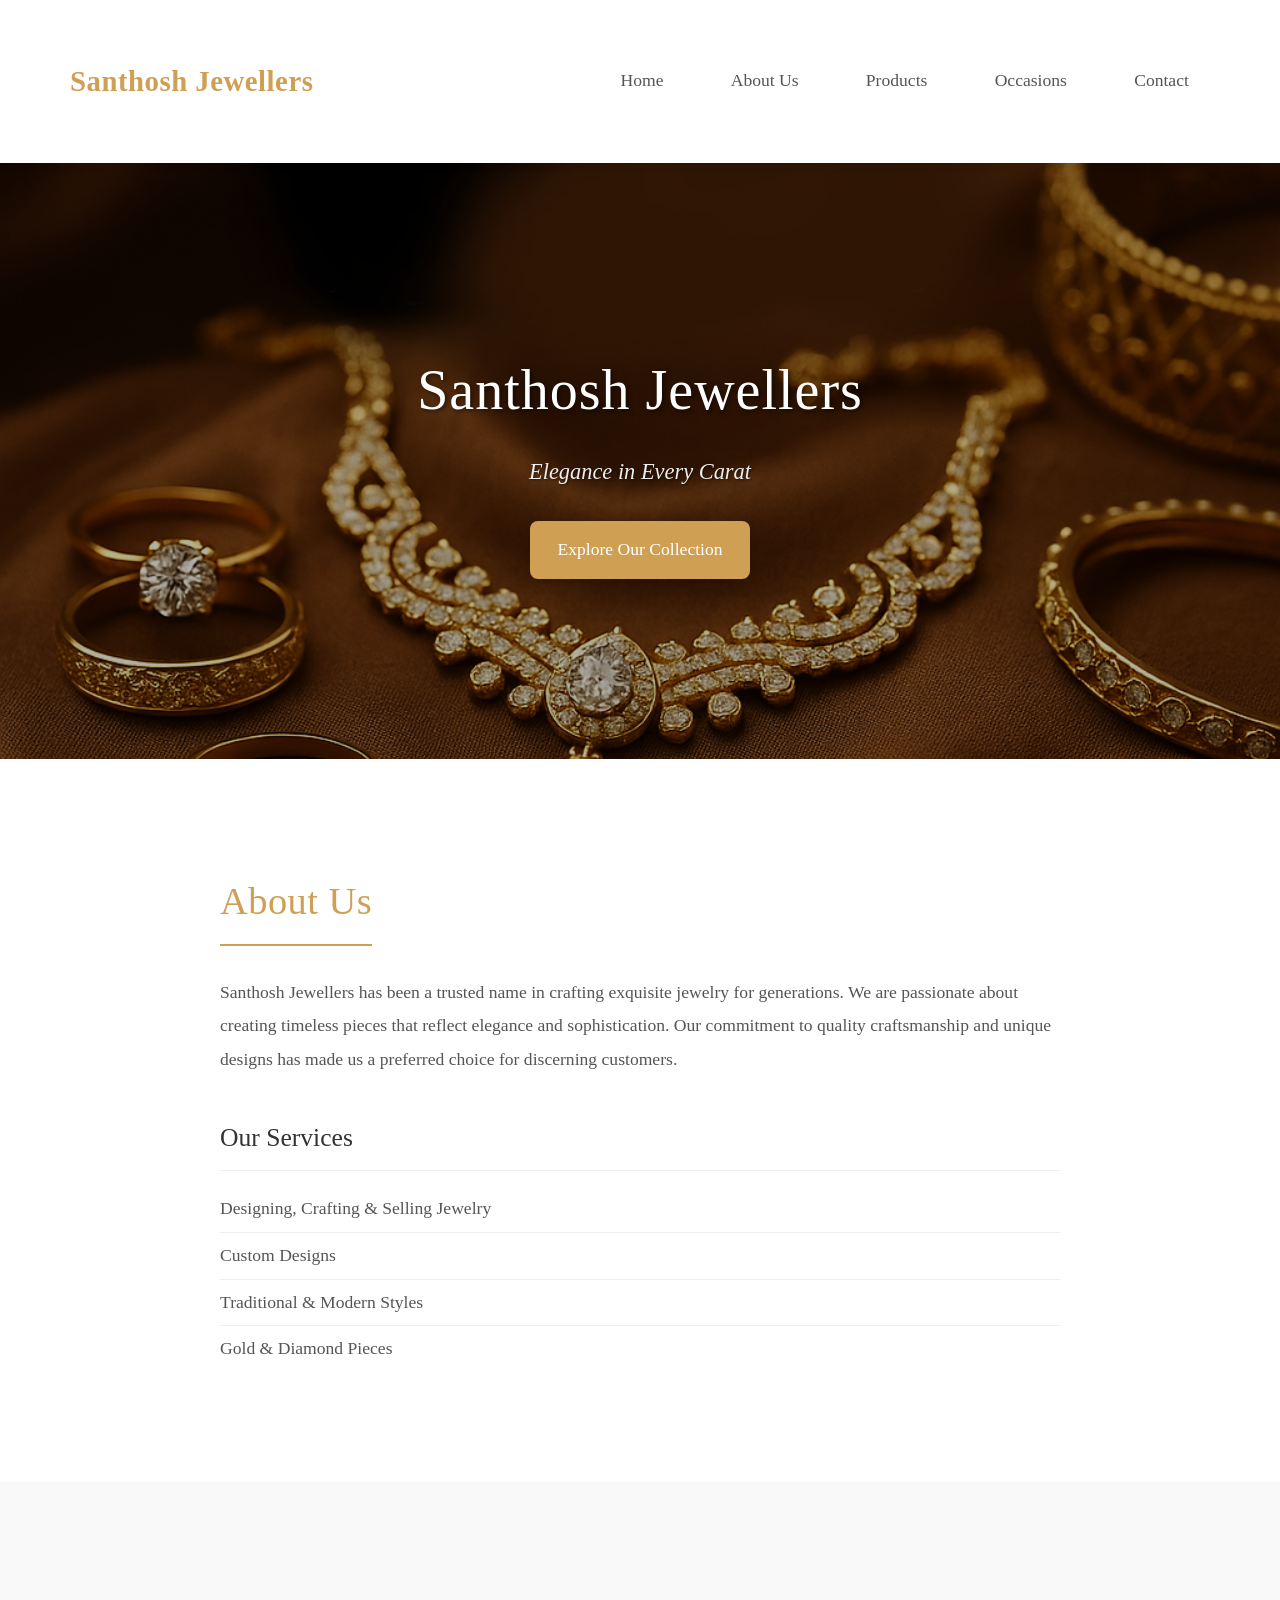
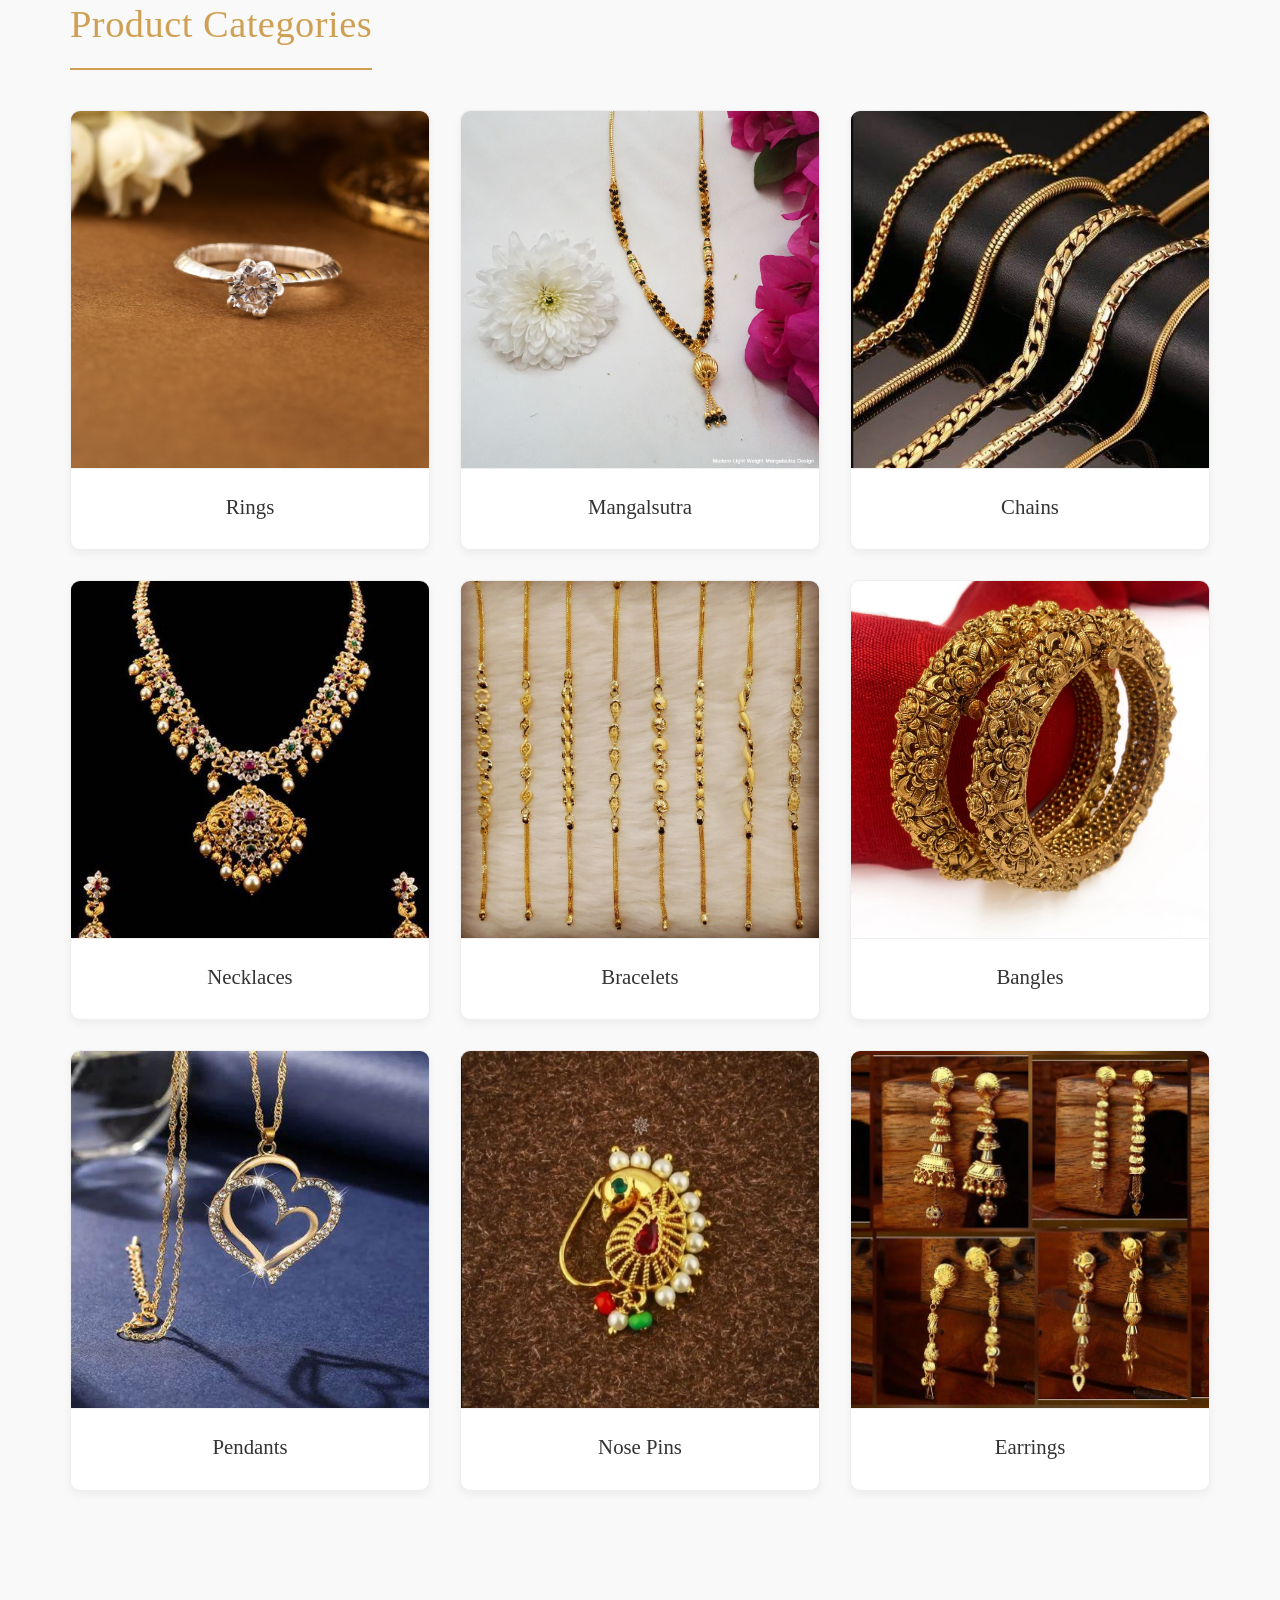
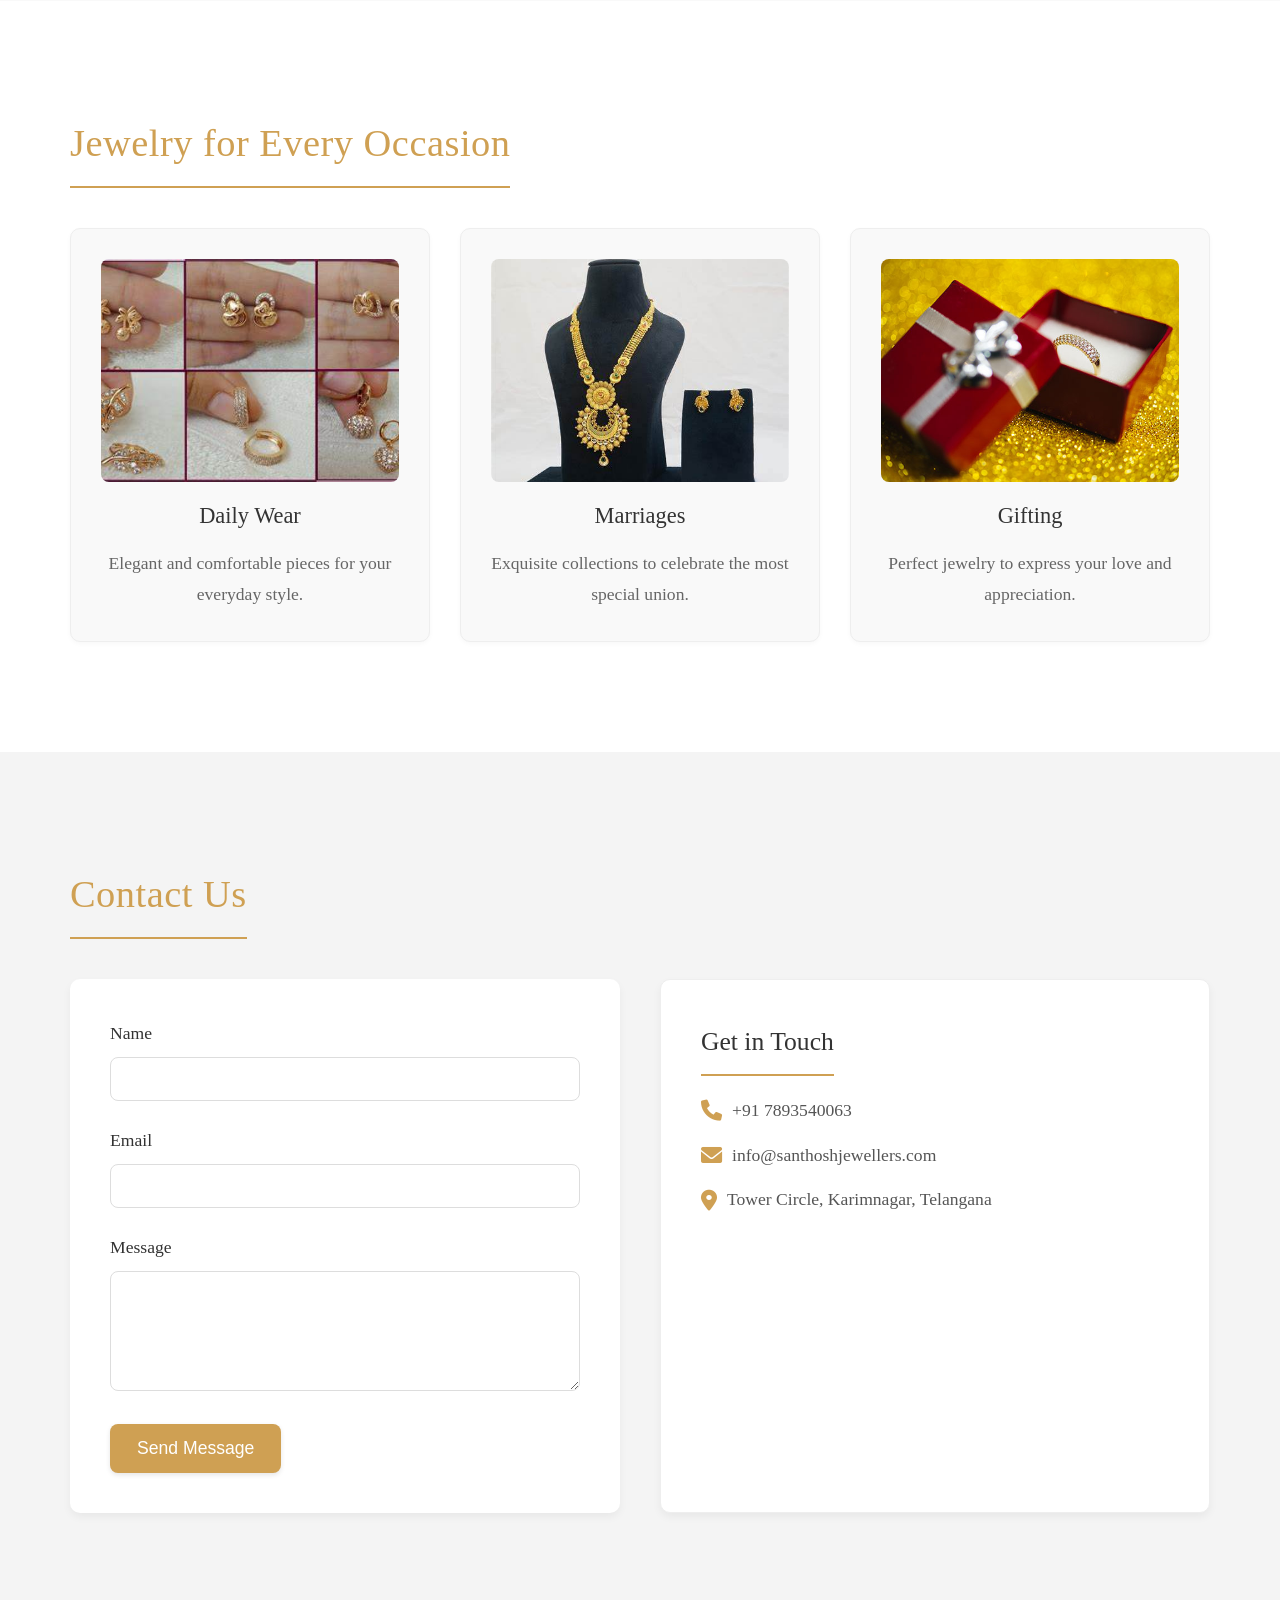
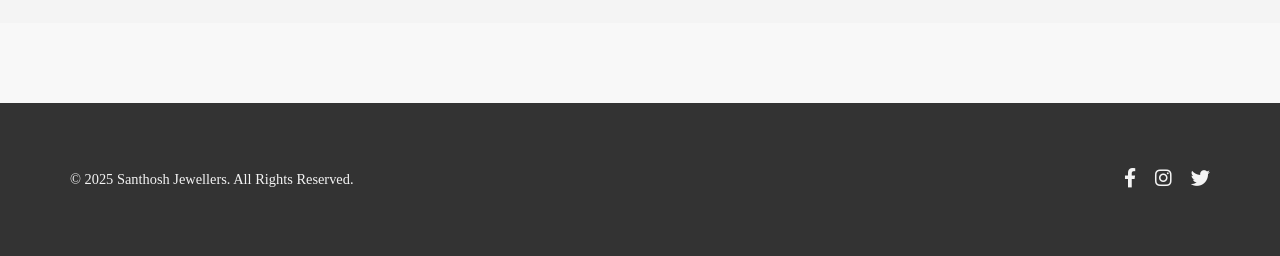
==== commit c6f27414: "Update index.html" ====
--- a/index.html
+++ b/index.html
@@ -139,9 +139,9 @@
                 </form>
                 <div class="contact-info">
                     <h3>Get in Touch</h3>
-                    <p><i class="fas fa-phone"></i> +91 [Your Phone Number]</p>
-                    <p><i class="fas fa-envelope"></i> info@[Your Email Address].com</p>
-                    <p><i class="fas fa-map-marker-alt"></i> [Your Address], Hyderabad, Telangana</p>
+                    <p><i class="fas fa-phone"></i> +91 7893540063</p>
+                    <p><i class="fas fa-envelope"></i> info@santhoshjewellers.com</p>
+                    <p><i class="fas fa-map-marker-alt"></i> Tower Circle, Karimnagar, Telangana</p>
                 </div>
             </div>
         </div>
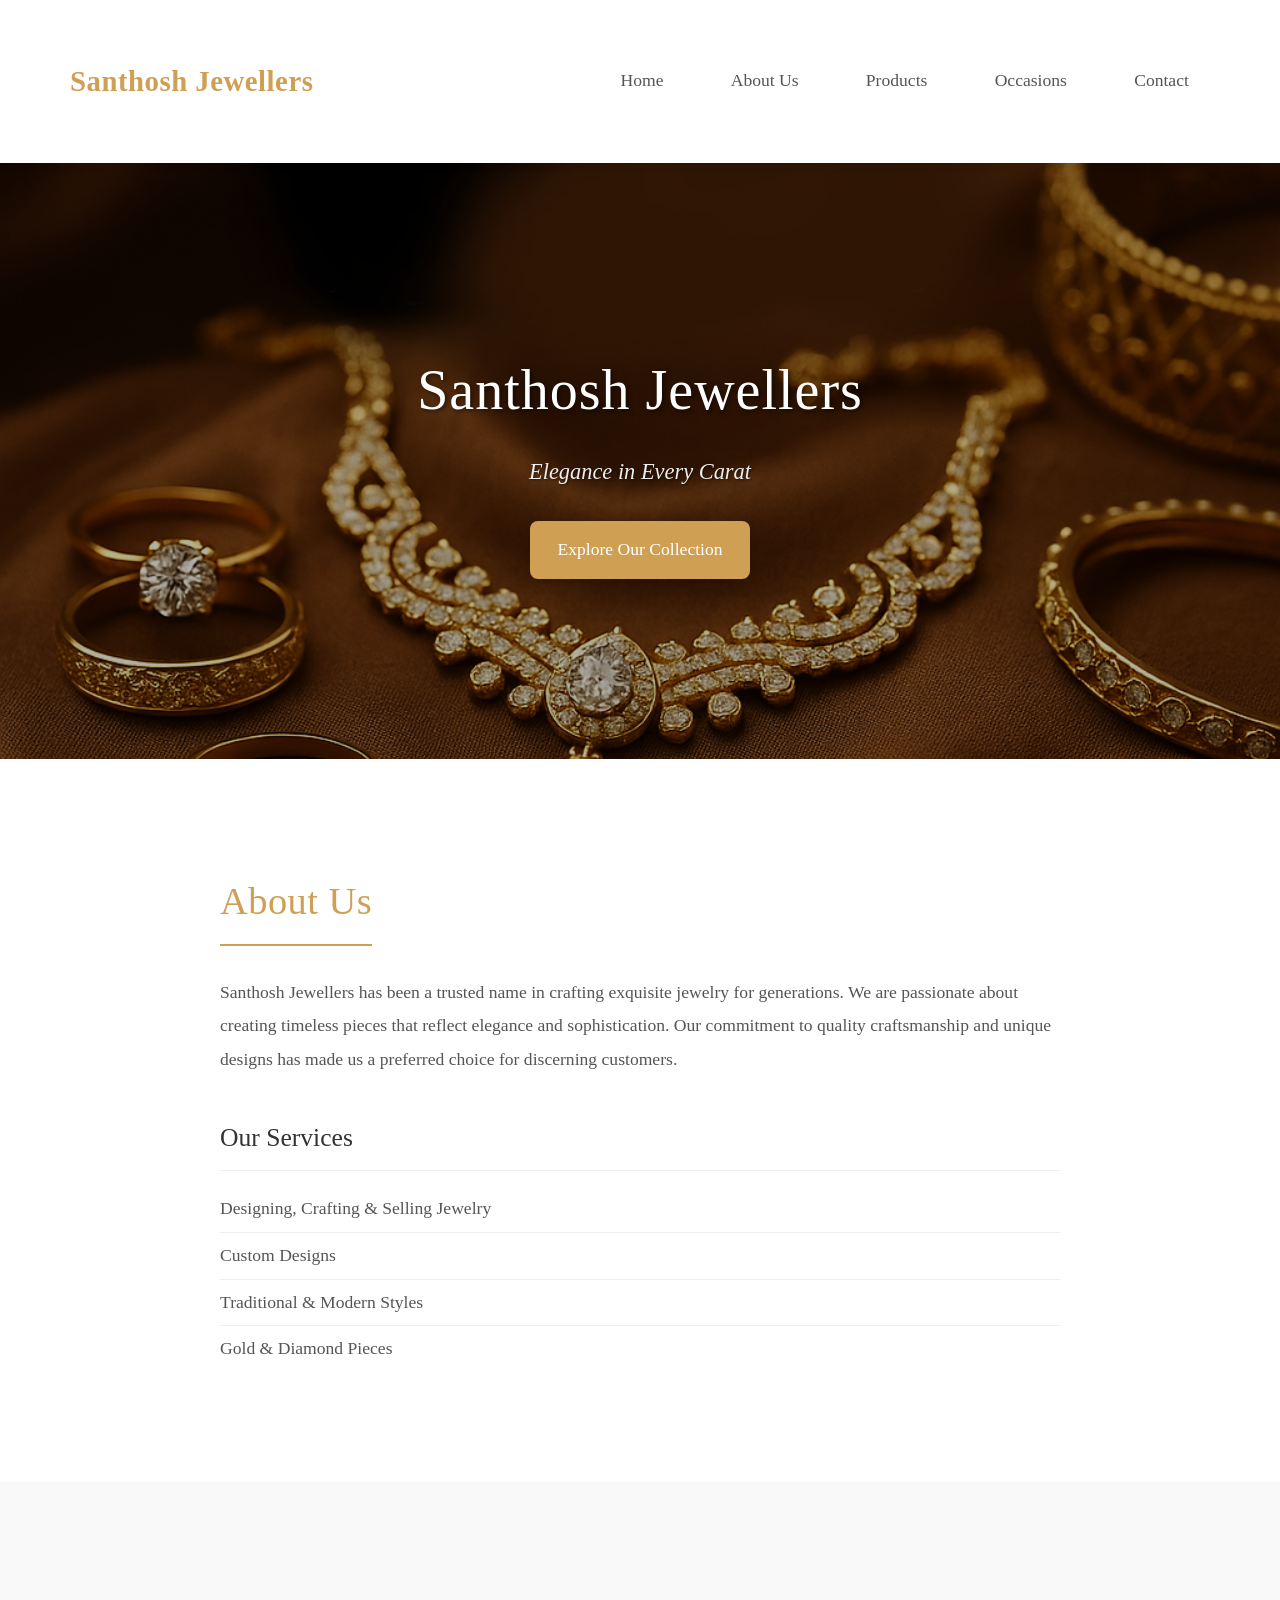
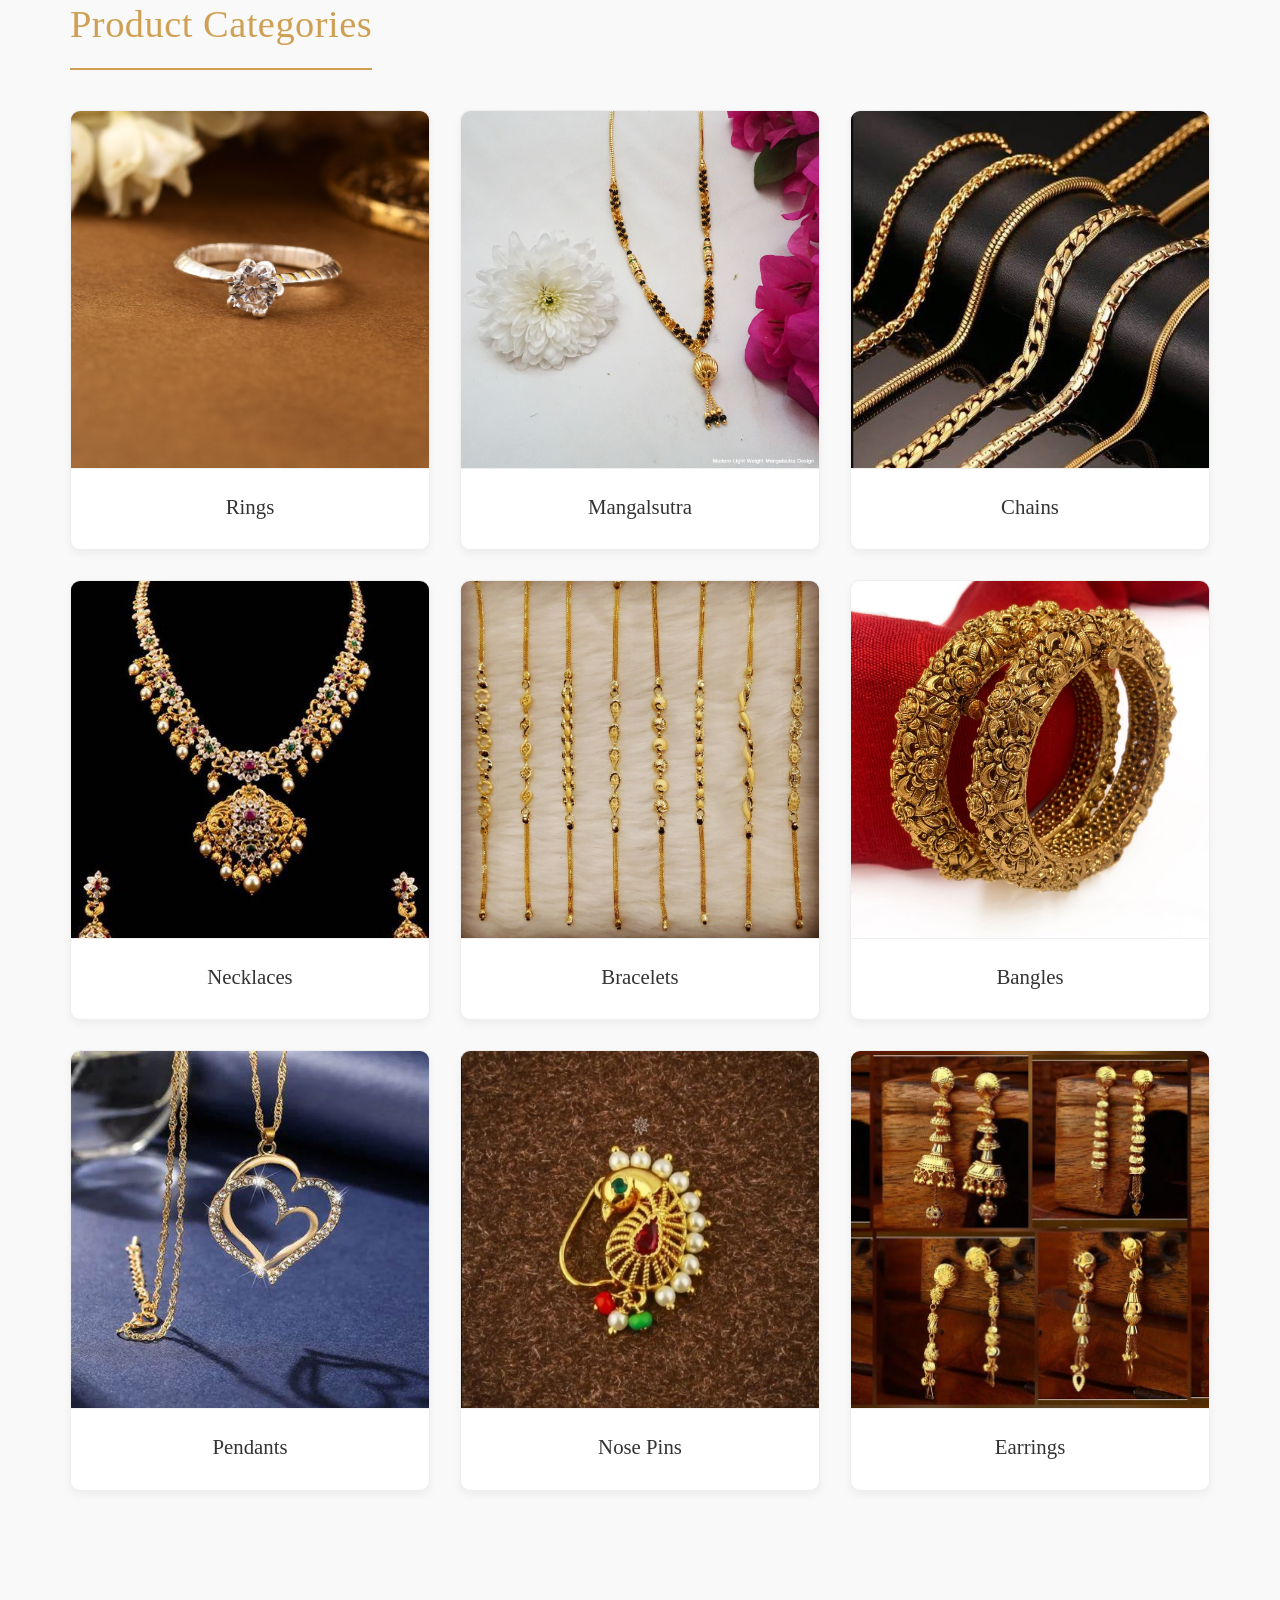
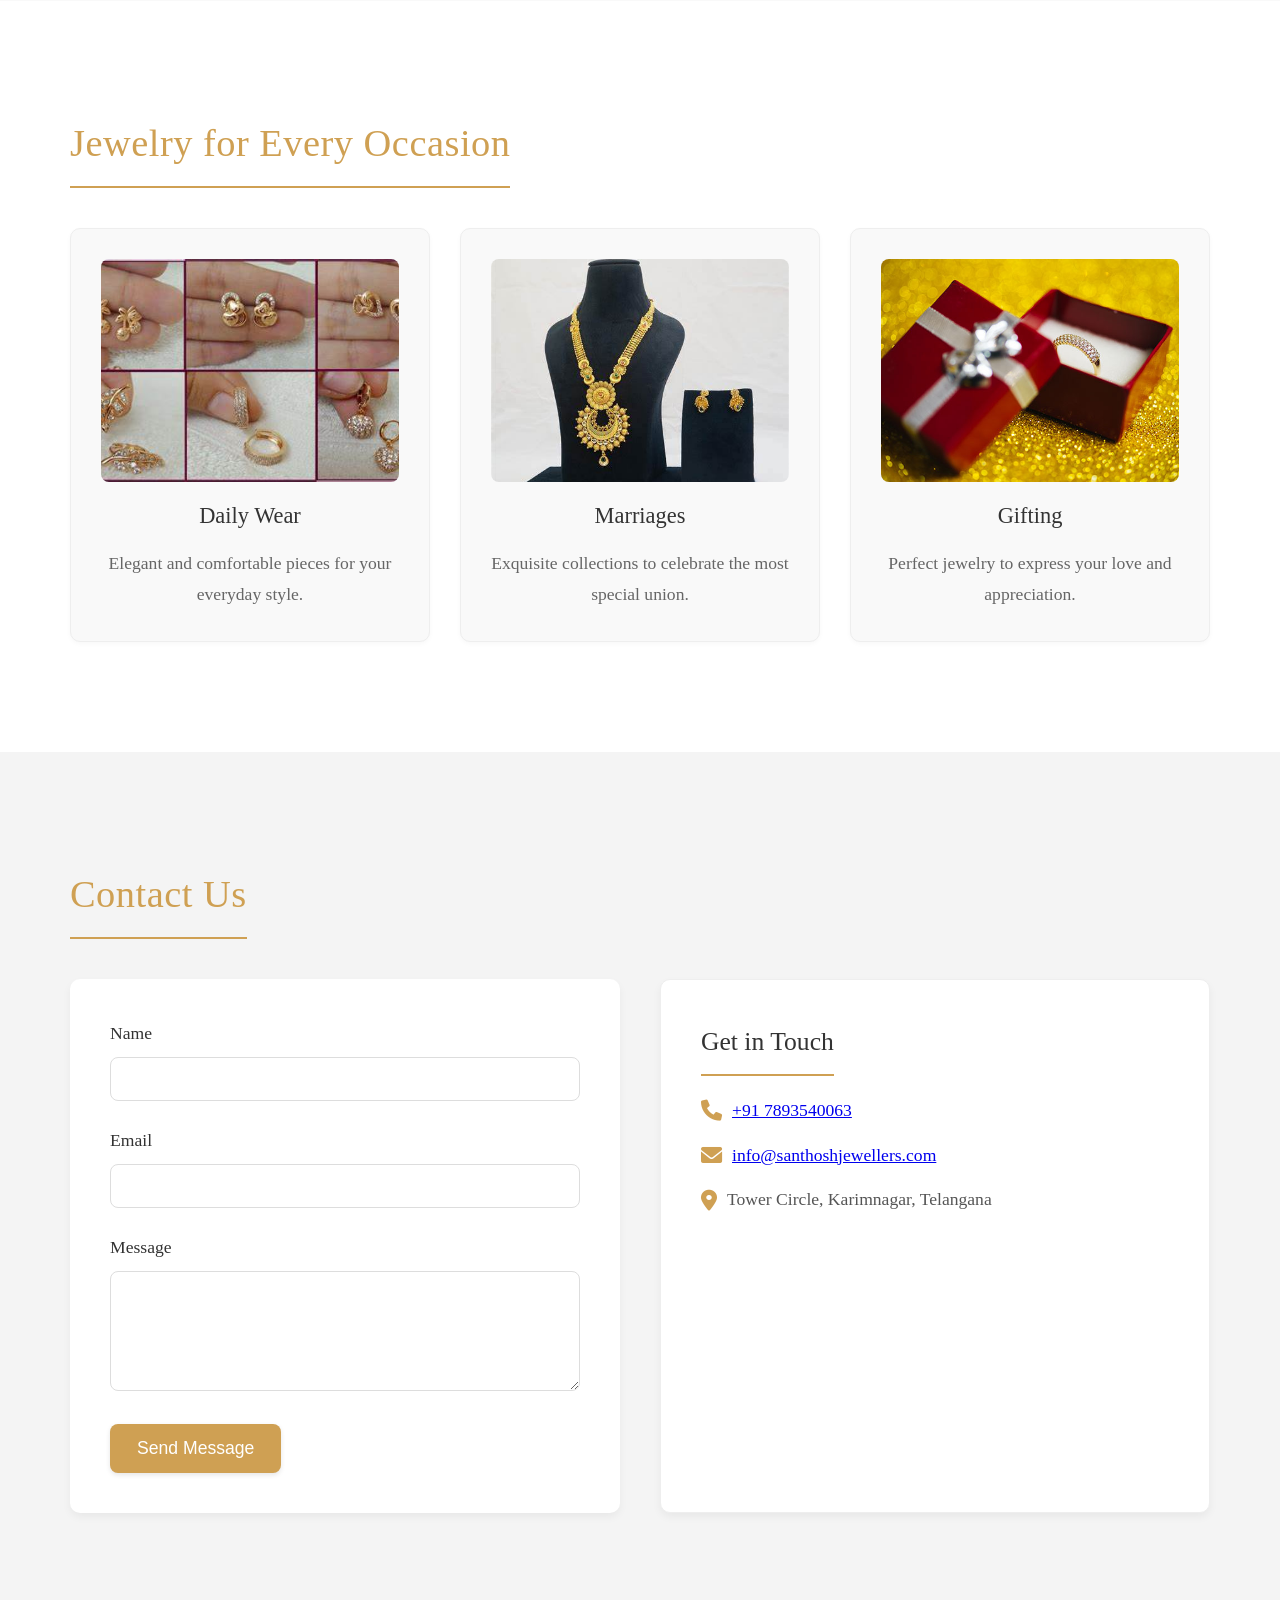
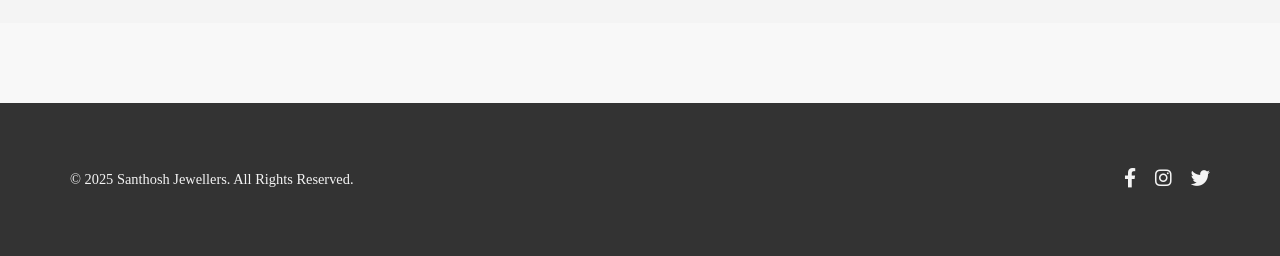
==== commit a7e25580: "Update index.html" ====
--- a/index.html
+++ b/index.html
@@ -138,11 +138,12 @@
                     <button type="submit" class="submit-button">Send Message</button>
                 </form>
                 <div class="contact-info">
-                    <h3>Get in Touch</h3>
-                    <p><i class="fas fa-phone"></i> +91 7893540063</p>
-                    <p><i class="fas fa-envelope"></i> info@santhoshjewellers.com</p>
-                    <p><i class="fas fa-map-marker-alt"></i> Tower Circle, Karimnagar, Telangana</p>
-                </div>
+                   <h3>Get in Touch</h3>
+                  <p><i class="fas fa-phone"></i><a href="tel:+917893540063"> +91 7893540063</a></p>
+                  <p><i class="fas fa-envelope"></i><a href="mailto:info@santhoshjewellers.com"> info@santhoshjewellers.com</a></p>
+                  <p><i class="fas fa-map-marker-alt"></i> Tower Circle, Karimnagar, Telangana</p>
+            </div>
+                 
             </div>
         </div>
     </section>
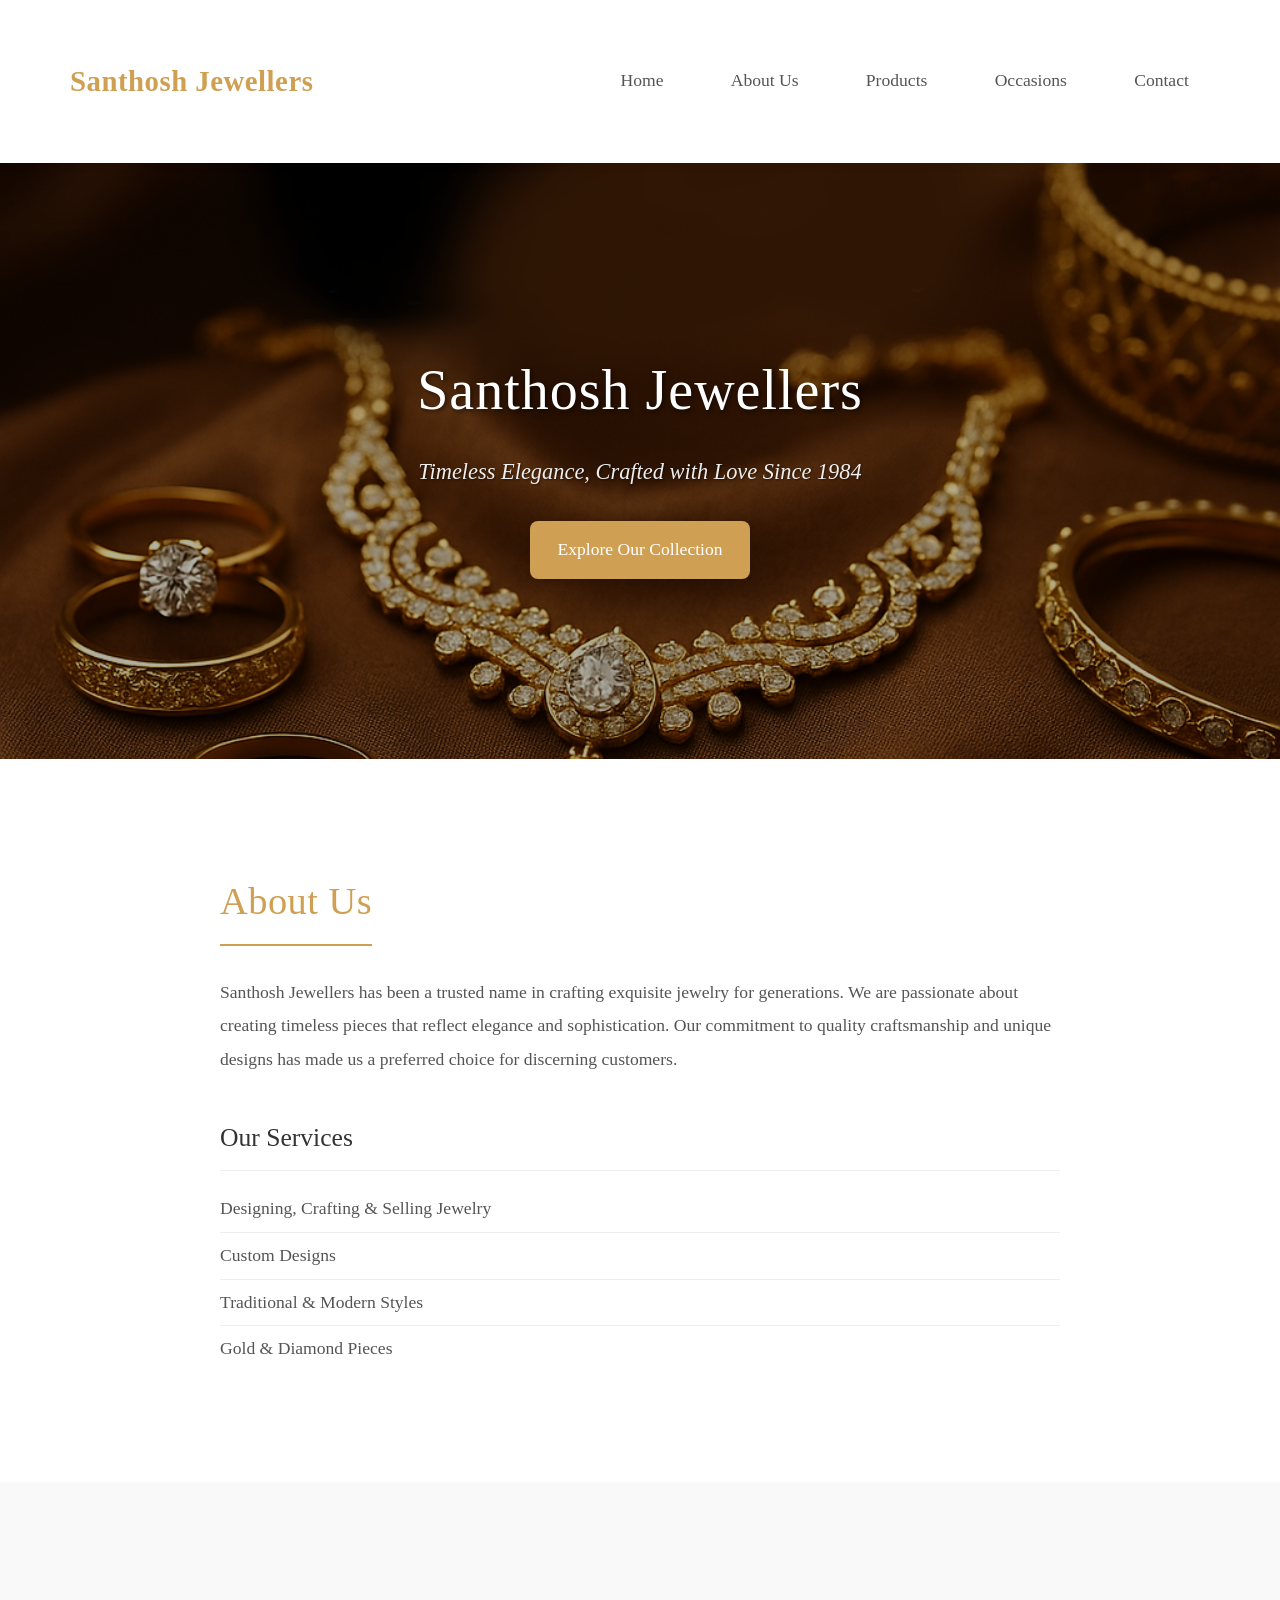
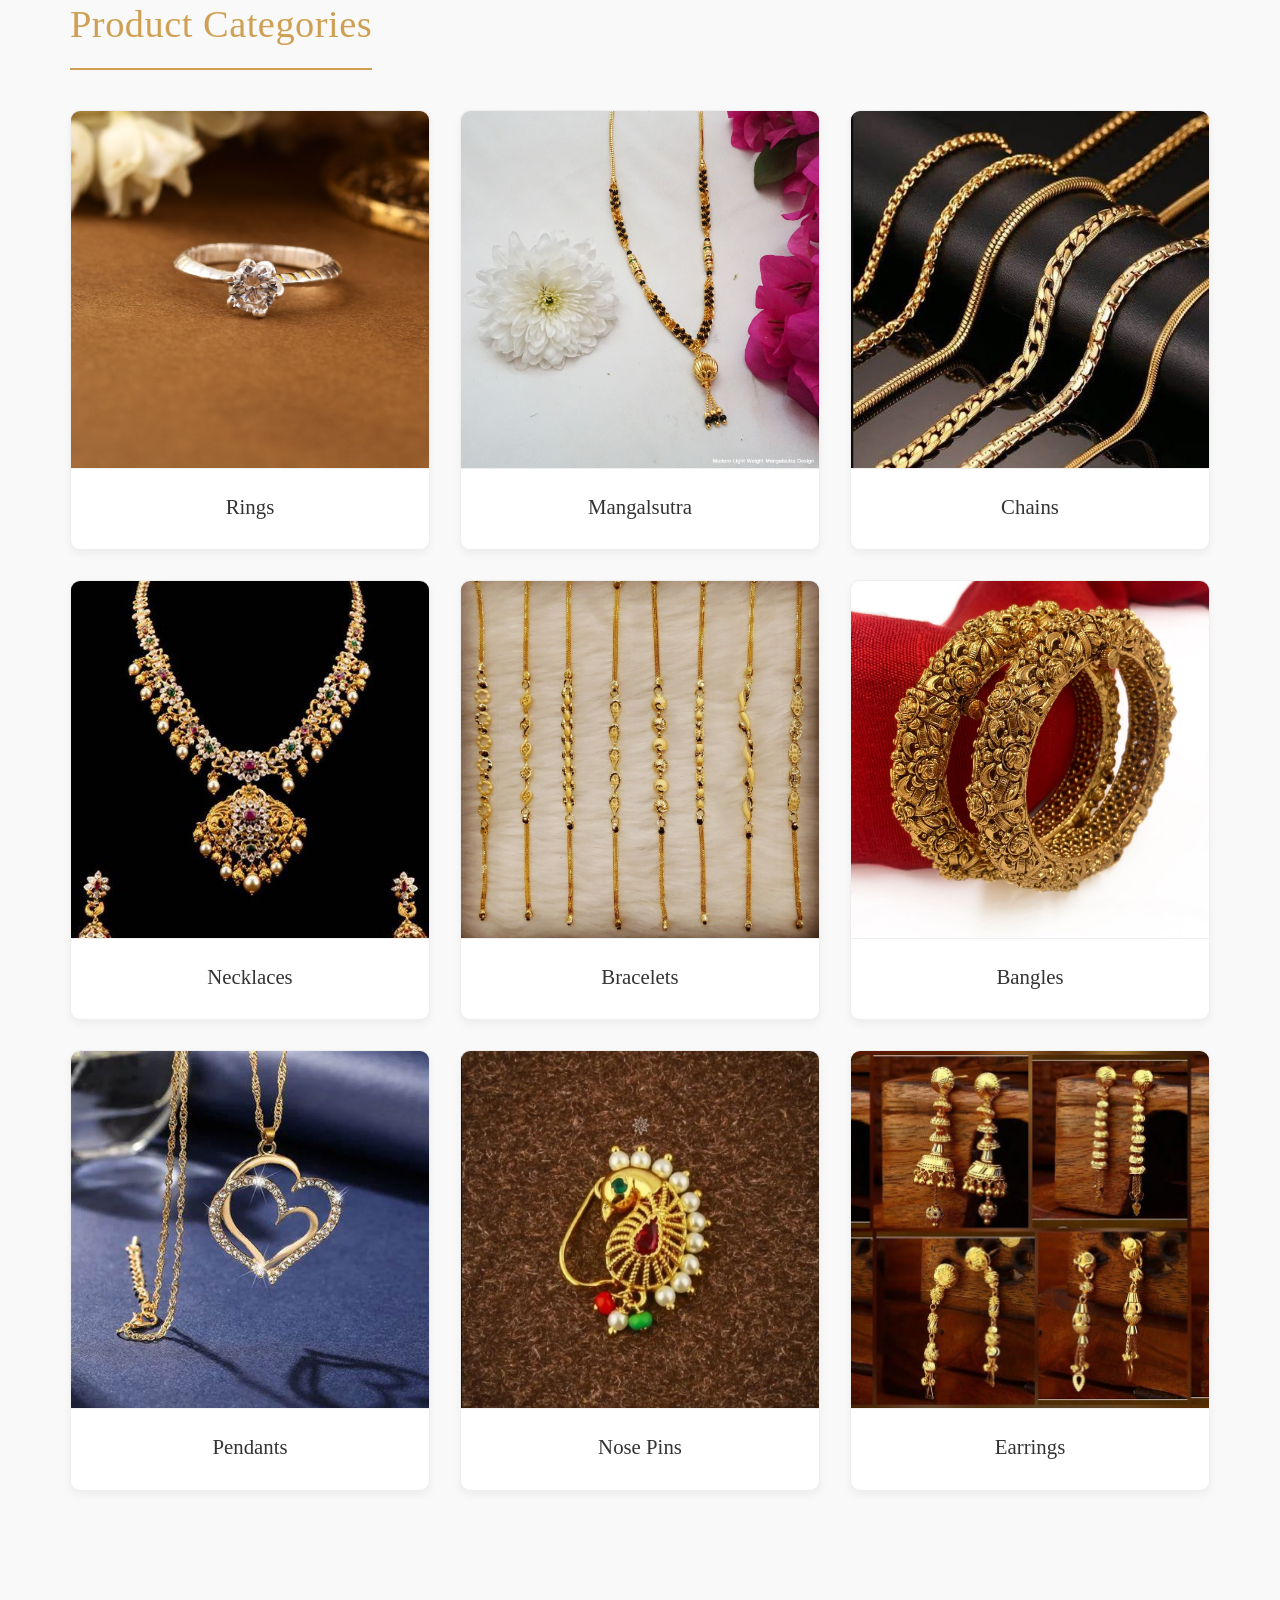
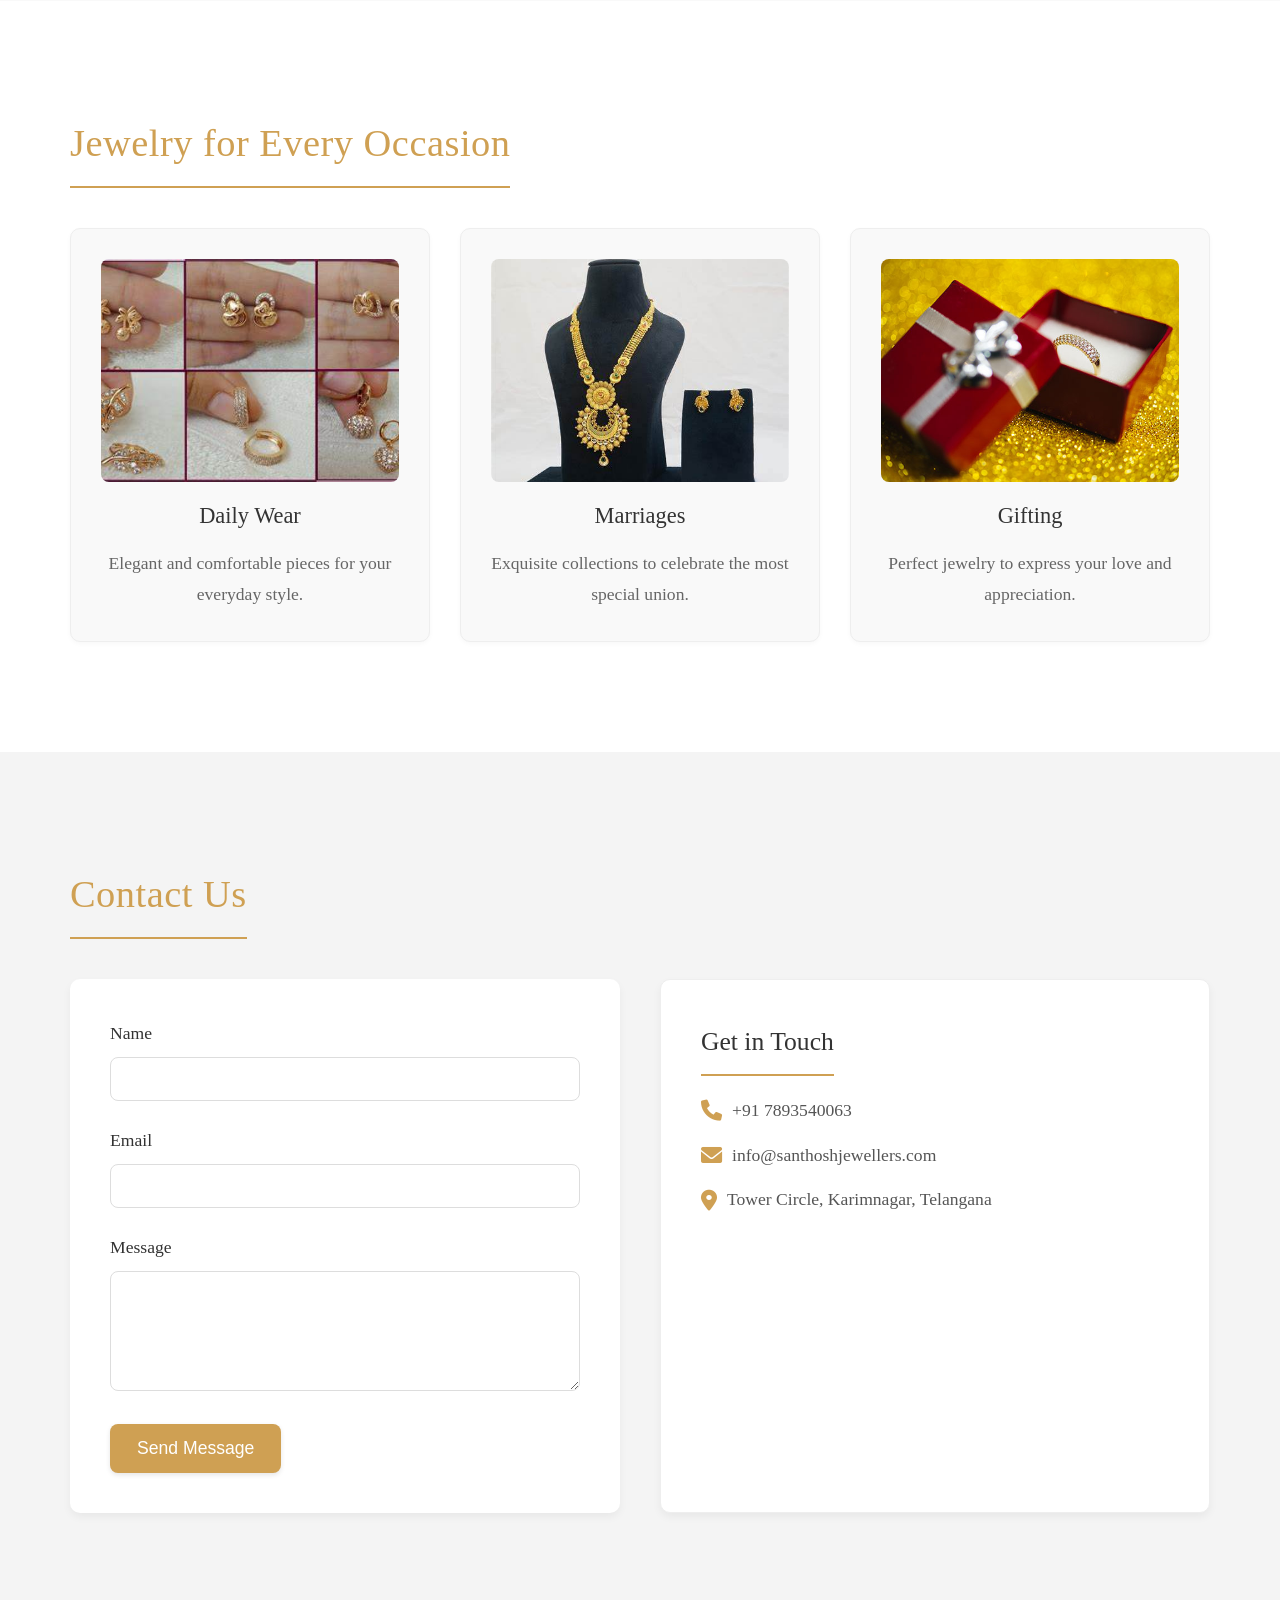
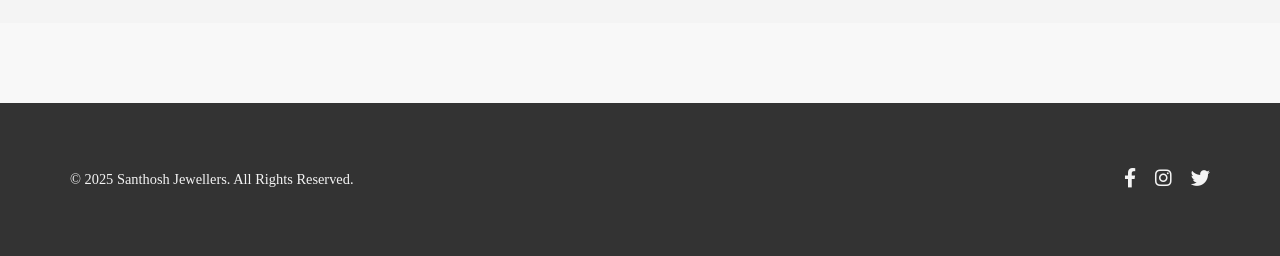
==== commit cc2f01fd: "Update index.html" ====
--- a/index.html
+++ b/index.html
@@ -30,7 +30,7 @@
     <section id="hero" class="hero">
         <div class="hero-content">
             <h1>Santhosh Jewellers</h1>
-            <p class="tagline">Elegance in Every Carat</p>
+            <p class="tagline">Timeless Elegance, Crafted with Love Since 1984</p>
             <a href="#products" class="cta-button">Explore Our Collection</a>
         </div>
     </section>
--- a/style.css
+++ b/style.css
@@ -352,7 +352,27 @@
     padding: 80px 0;
     background-color: #f4f4f4;
 }
-
+.contact-info p {
+    display: flex;
+    align-items: center;
+    margin-bottom: 15px;
+    color: #555;
+    font-size: 1.1em;
+}
+
+.contact-info i {
+    margin-right: 10px;
+    color: #cfa053;
+    font-size: 1.2em;
+}
+.contact-info p a{
+    text-decoration: none;
+    color: #555;
+    transition: color 0.3s ease;
+}
+.contact-info p a:hover{
+    color: #cfa053;
+}
 .contact h2 {
     color: #cfa053;
     text-align: center;
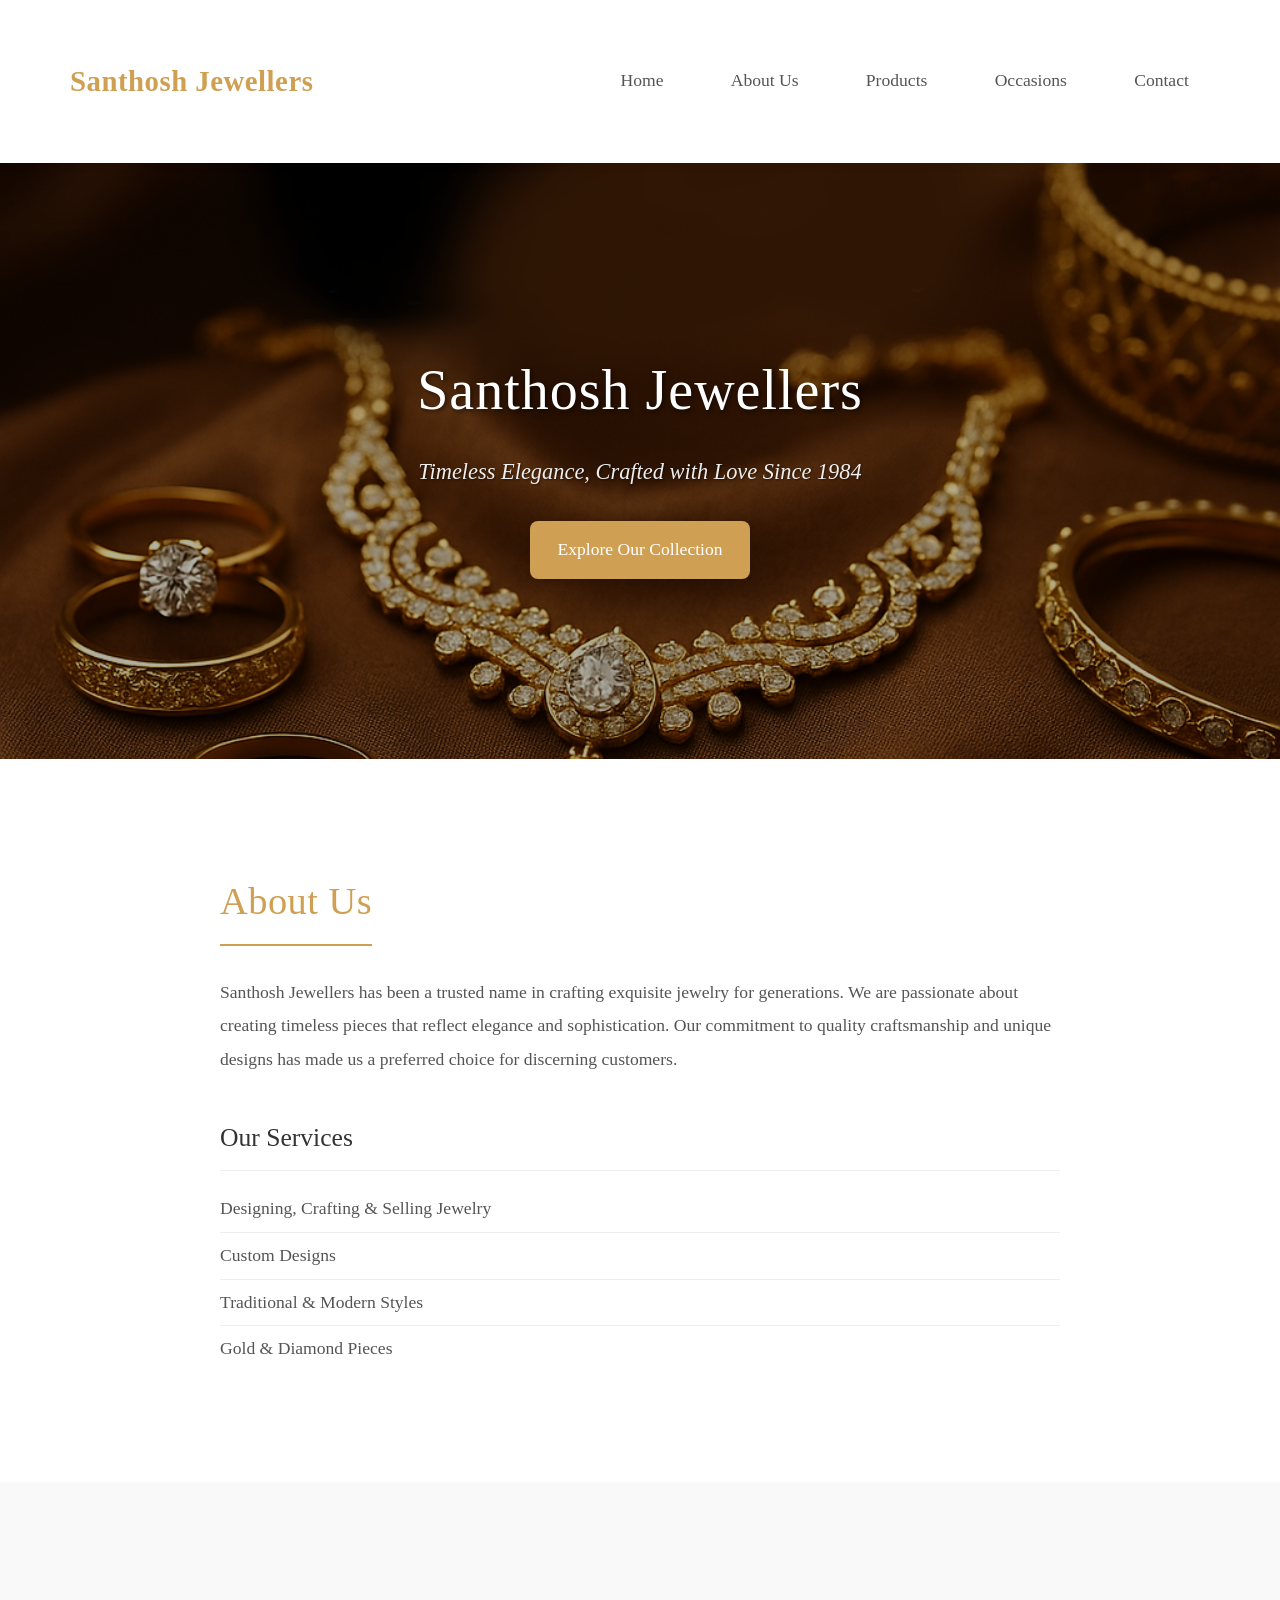
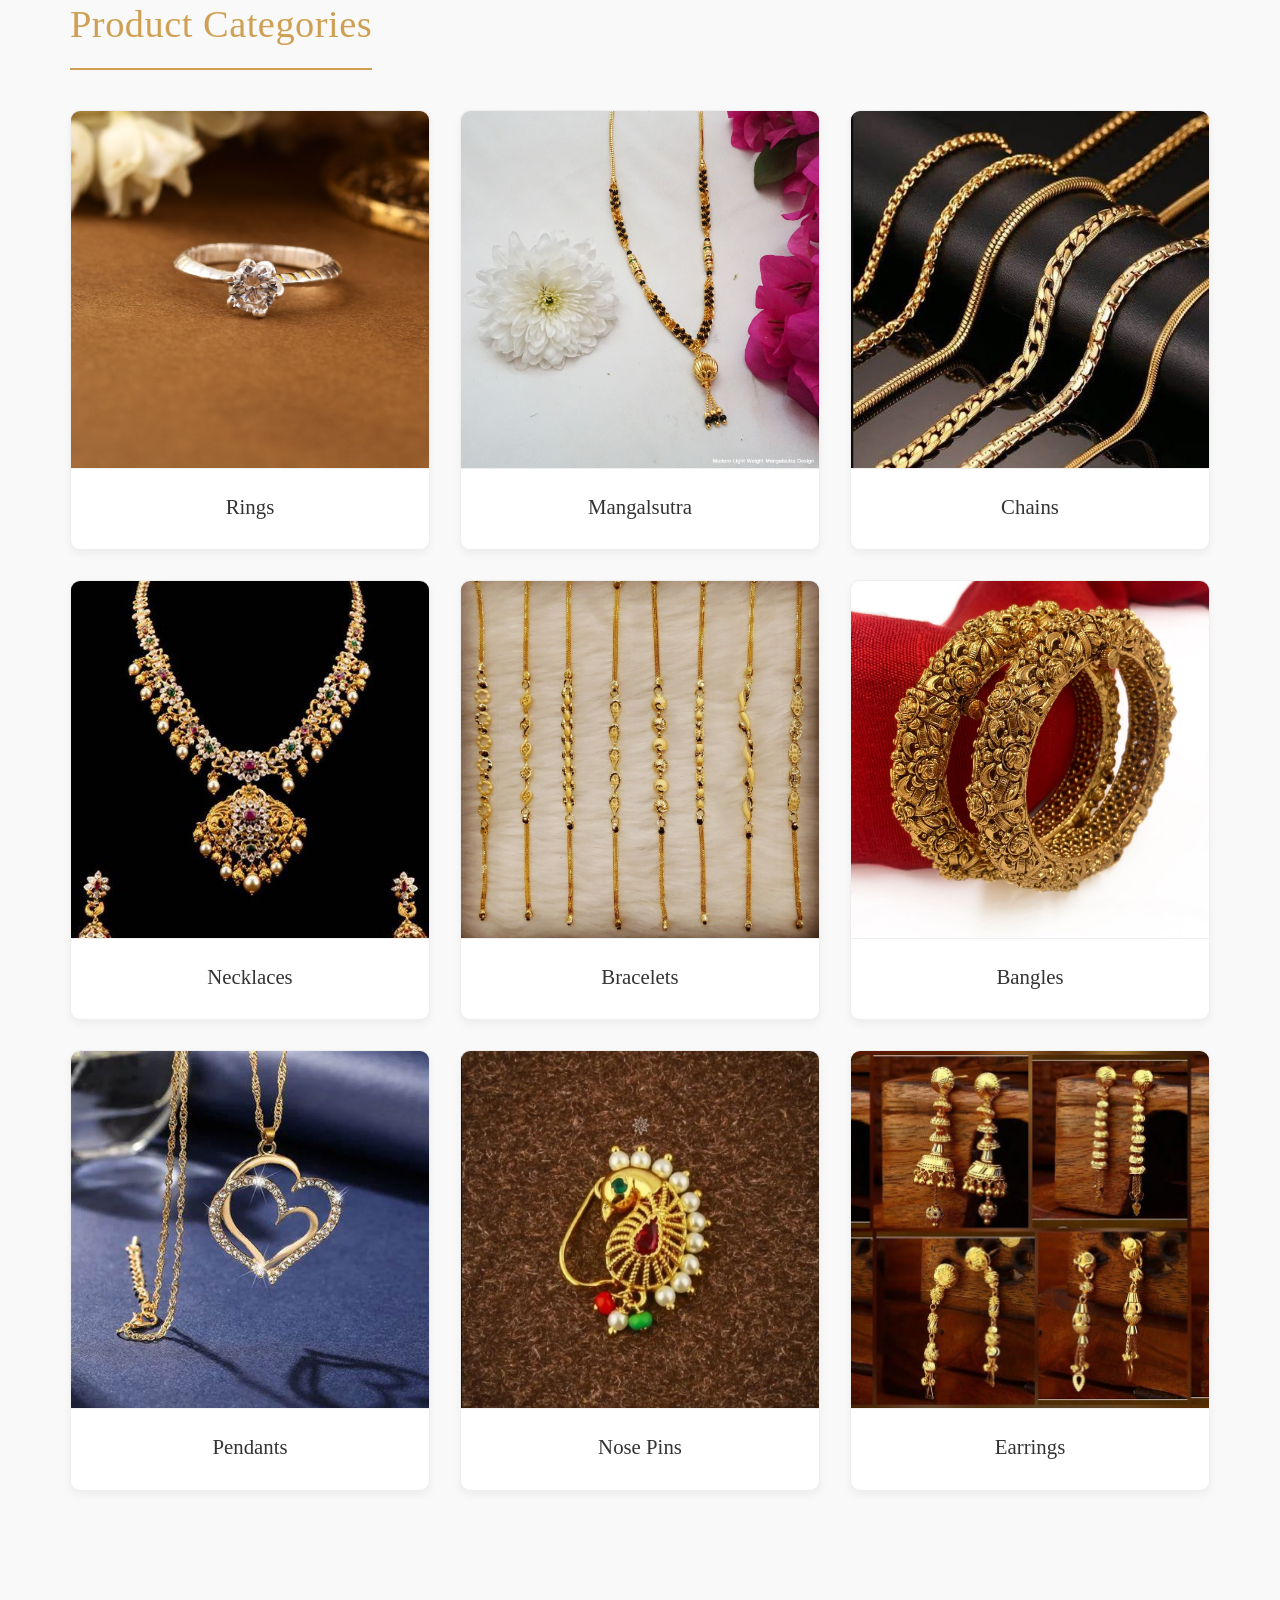
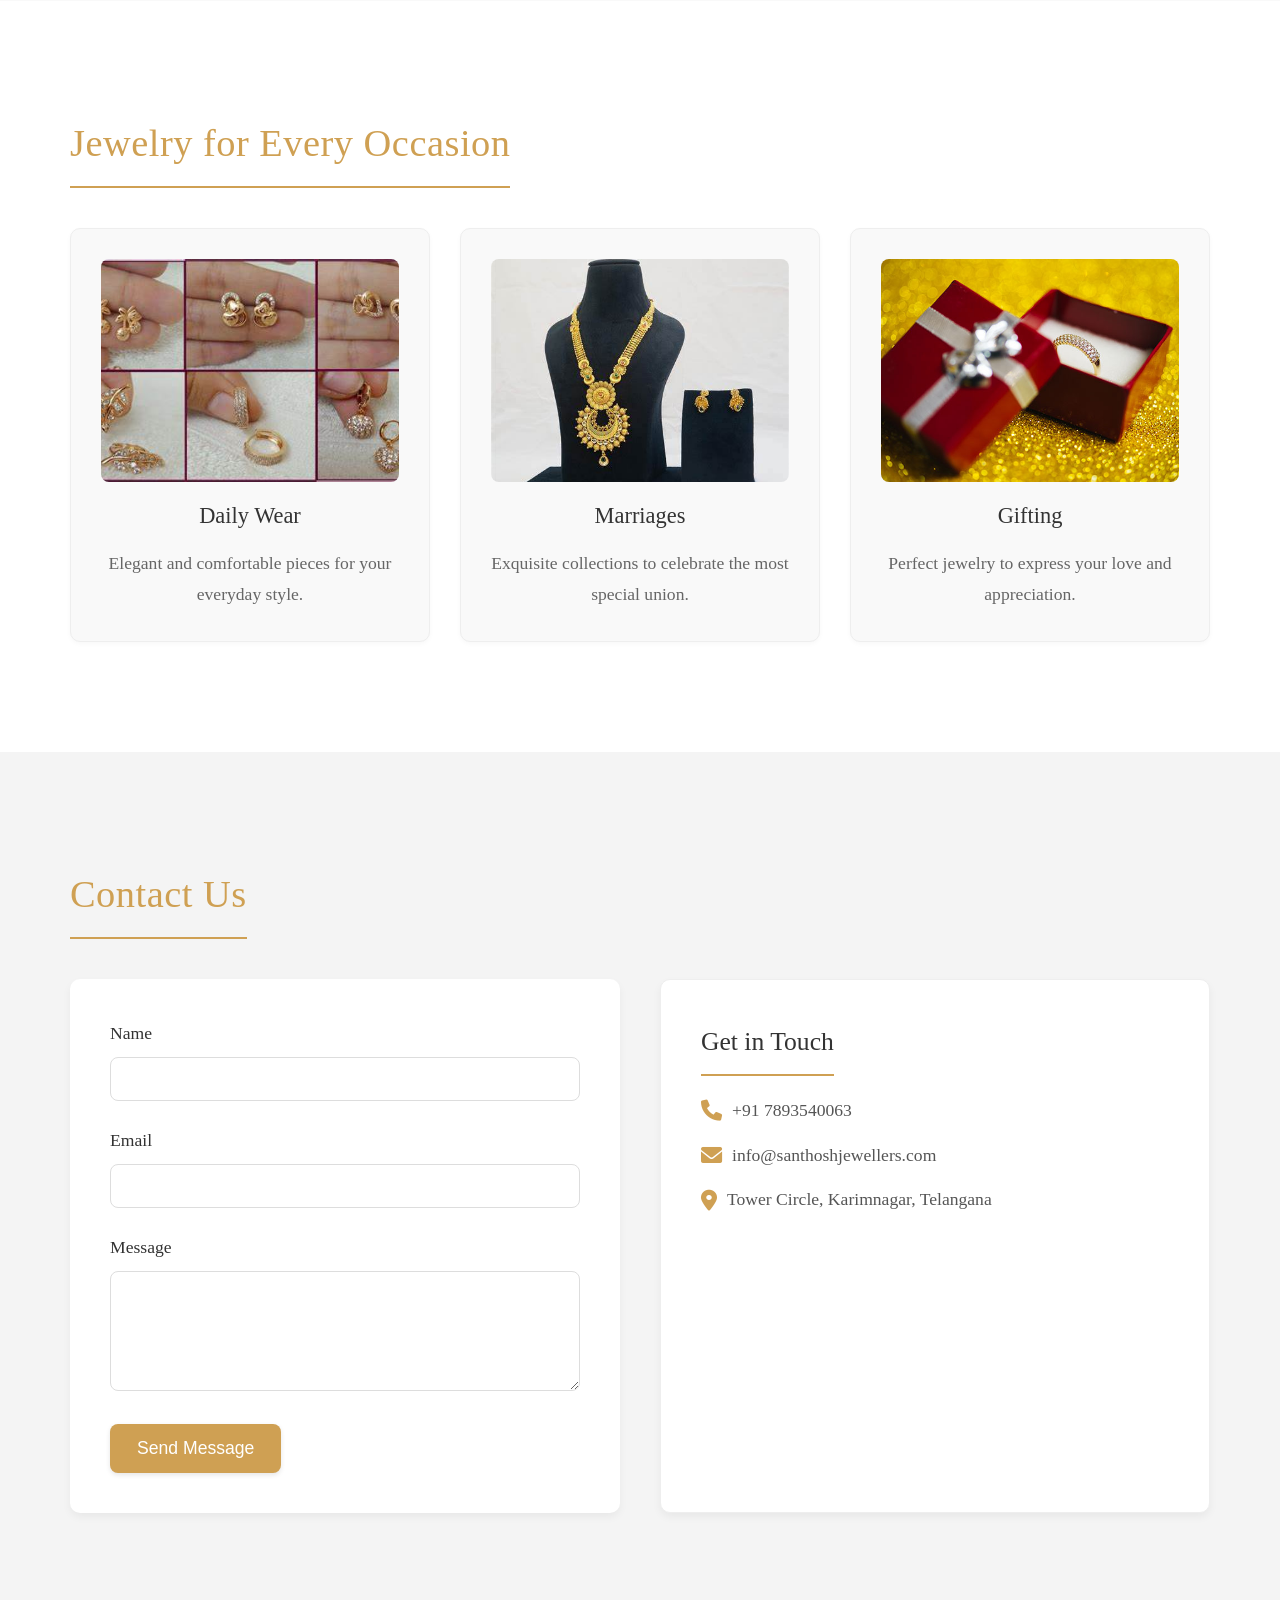
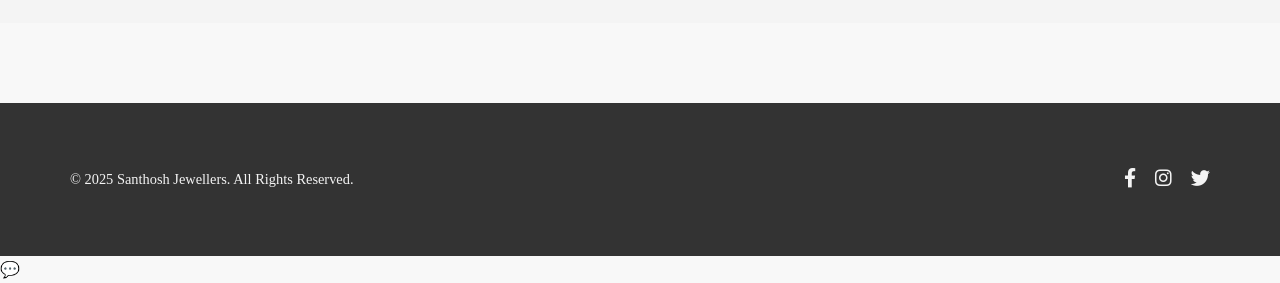
==== commit 97d7e5fd: "Update index.html" ====
--- a/index.html
+++ b/index.html
@@ -179,6 +179,12 @@
         const hiddenElements = document.querySelectorAll('.about, .products, .occasions, .contact, .hero');
         hiddenElements.forEach((el) => observer.observe(el));
     </script>
-
+<!-- Chatbot Icon and Window -->
+<div id="chatbot-container">
+    <div id="chatbot-icon" onclick="toggleChat()">
+        💬
+    </div>
+    <iframe id="chatbot-frame" src="https://YOUR_N8N_CHATBOT_URL" style="display:none;"></iframe>
+</div>
 </body>
 </html>
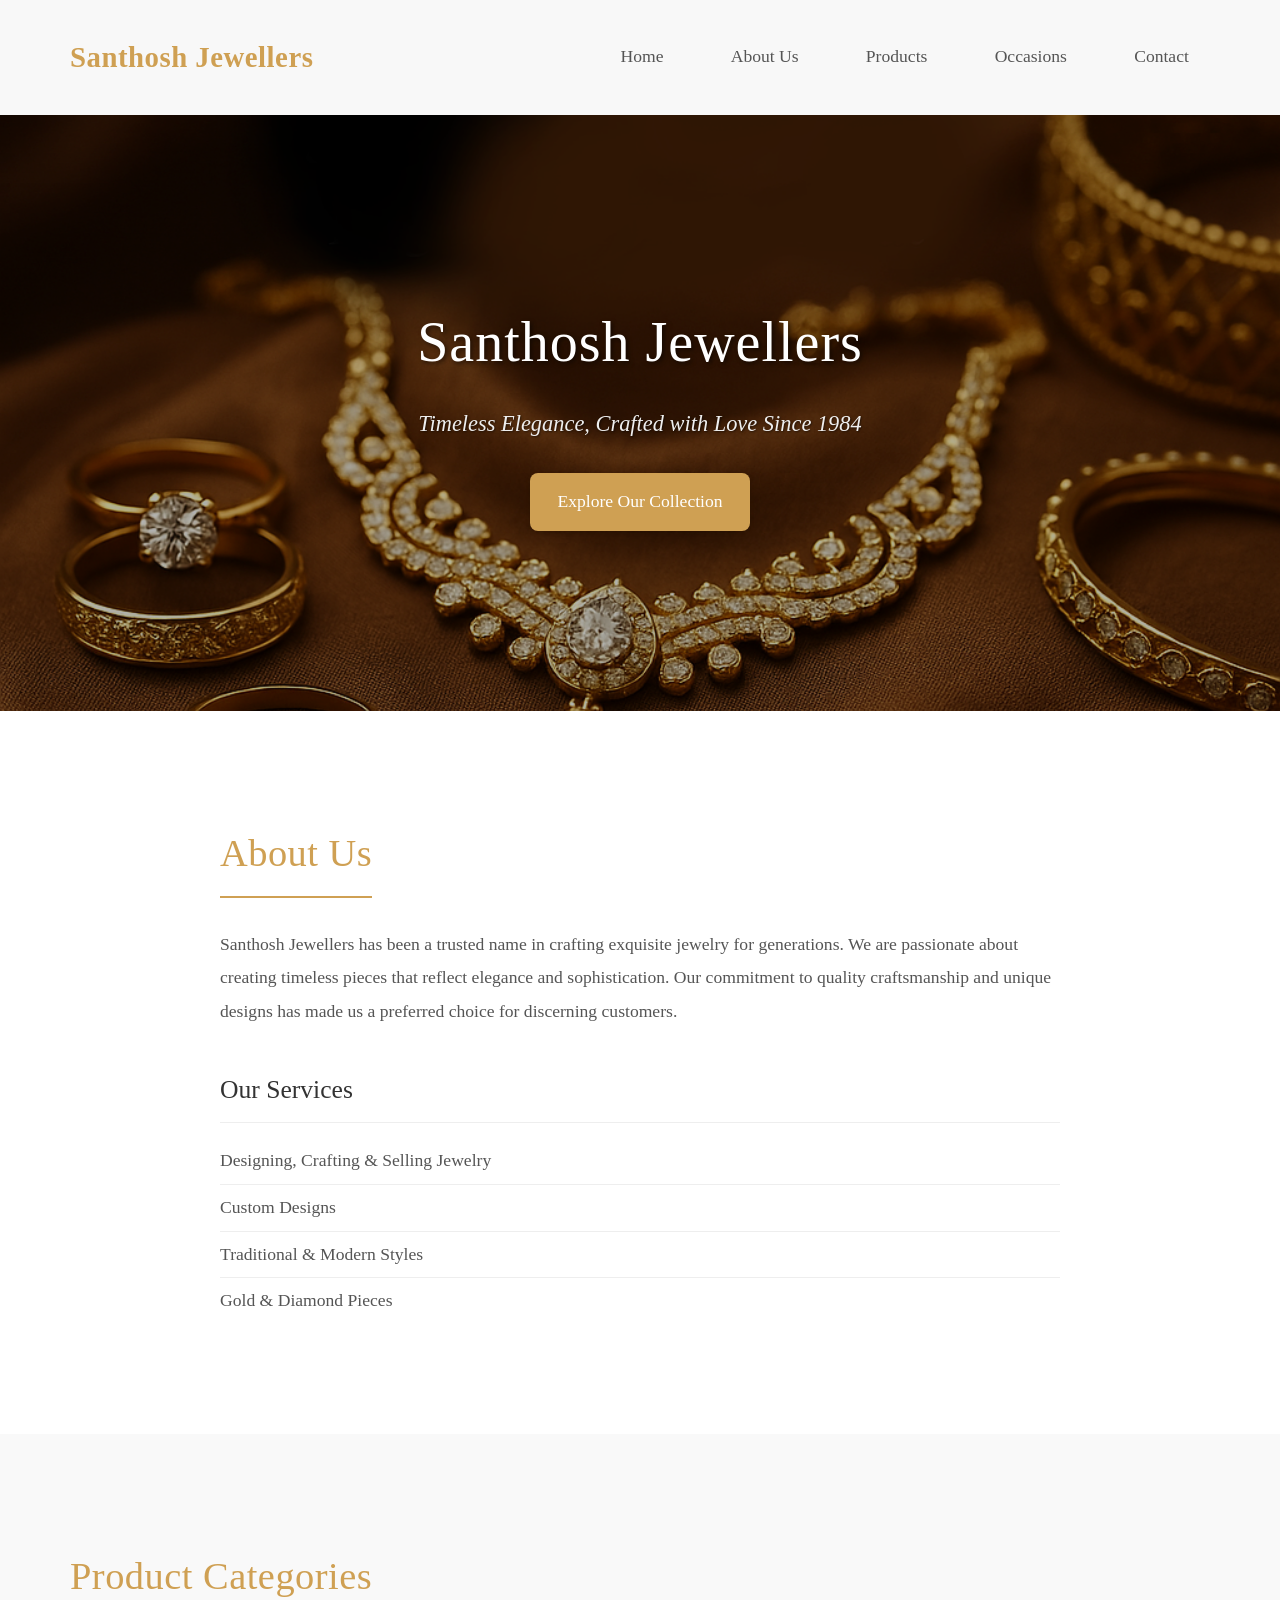
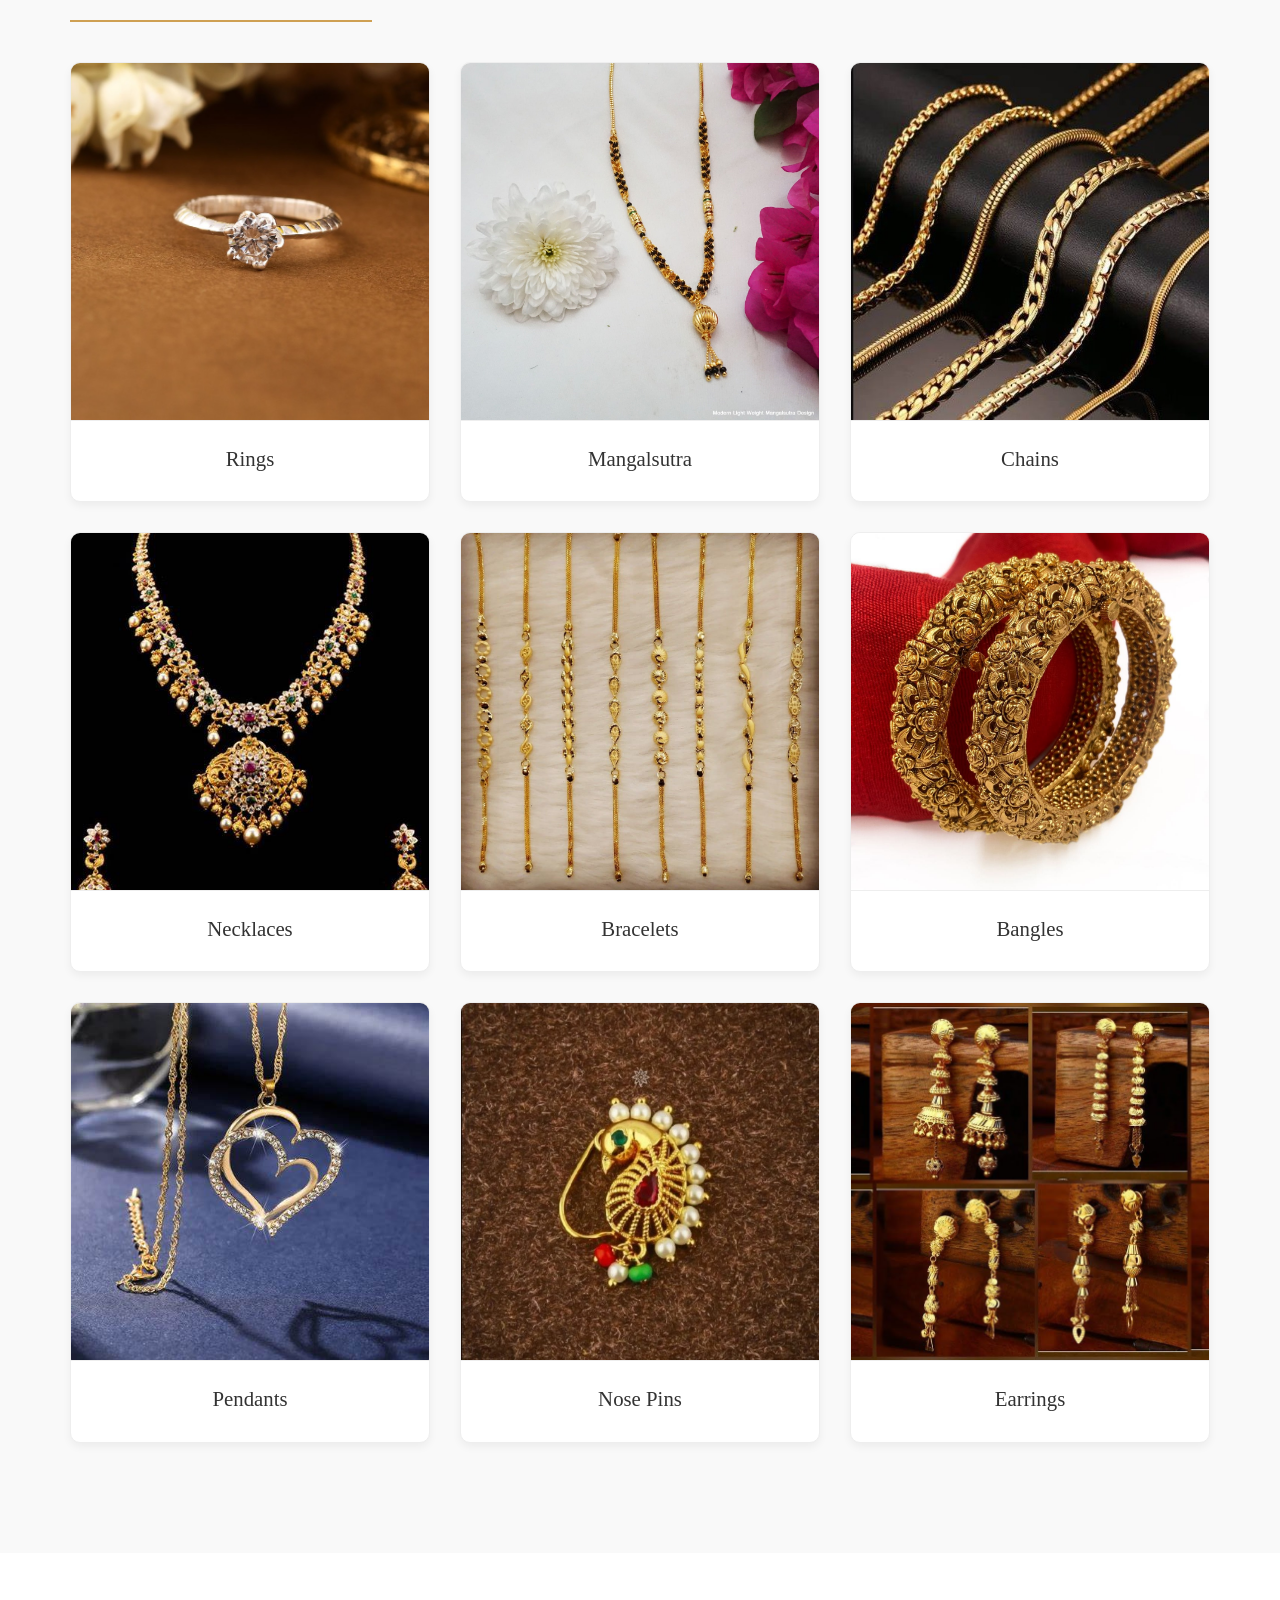
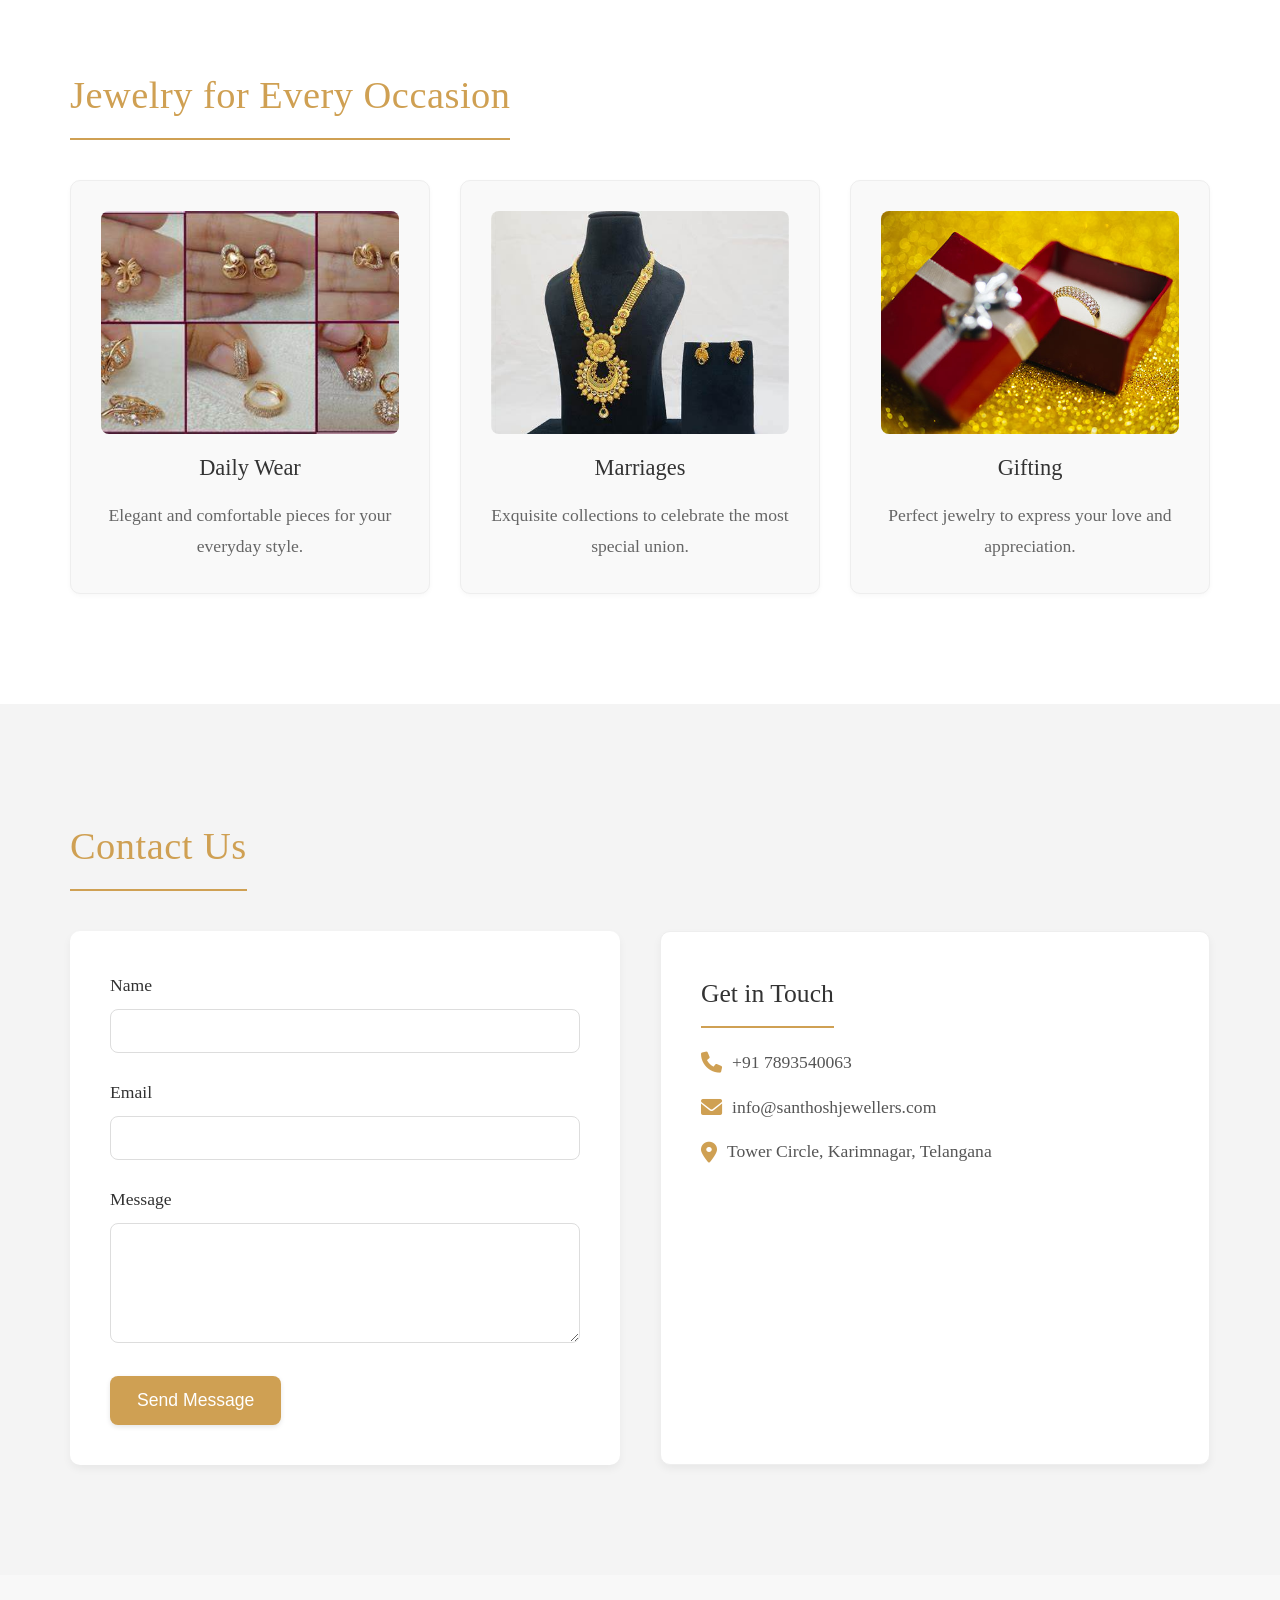
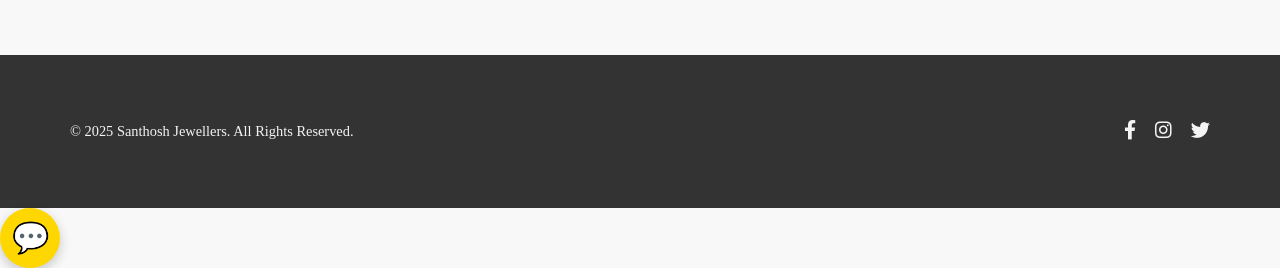
==== commit 883ade5c: "Update index.html" ====
--- a/index.html
+++ b/index.html
@@ -186,5 +186,14 @@
     </div>
     <iframe id="chatbot-frame" src="https://YOUR_N8N_CHATBOT_URL" style="display:none;"></iframe>
 </div>
+
+    <script>
+function toggleChat() {
+    const frame = document.getElementById('chatbot-frame');
+    frame.style.display = (frame.style.display === 'none' || frame.style.display === '') ? 'block' : 'none';
+}
+</script>
+
+    
 </body>
 </html>
--- a/style.css
+++ b/style.css
@@ -21,6 +21,43 @@
 }
 
 /* Header */
+<style>
+#chatbot-container {
+    position: fixed;
+    bottom: 20px;
+    right: 20px;
+    z-index: 9999;
+}
+
+#chatbot-icon {
+    width: 60px;
+    height: 60px;
+    background-color: #FFD700;
+    border-radius: 50%;
+    text-align: center;
+    line-height: 60px;
+    font-size: 30px;
+    cursor: pointer;
+    box-shadow: 0 4px 12px rgba(0,0,0,0.2);
+    transition: transform 0.2s;
+}
+
+#chatbot-icon:hover {
+    transform: scale(1.1);
+}
+
+#chatbot-frame {
+    width: 350px;
+    height: 500px;
+    border: none;
+    border-radius: 12px;
+    box-shadow: 0 0 10px rgba(0,0,0,0.3);
+    position: absolute;
+    bottom: 70px;
+    right: 0;
+}
+</style>
+
 header {
     background-color: #fff;
     padding: 1.5em 0;
@@ -489,6 +526,8 @@
 }
 
 /* Footer */
+ 
+
 footer {
     background-color: #333;
     color: #f4f4f4;
